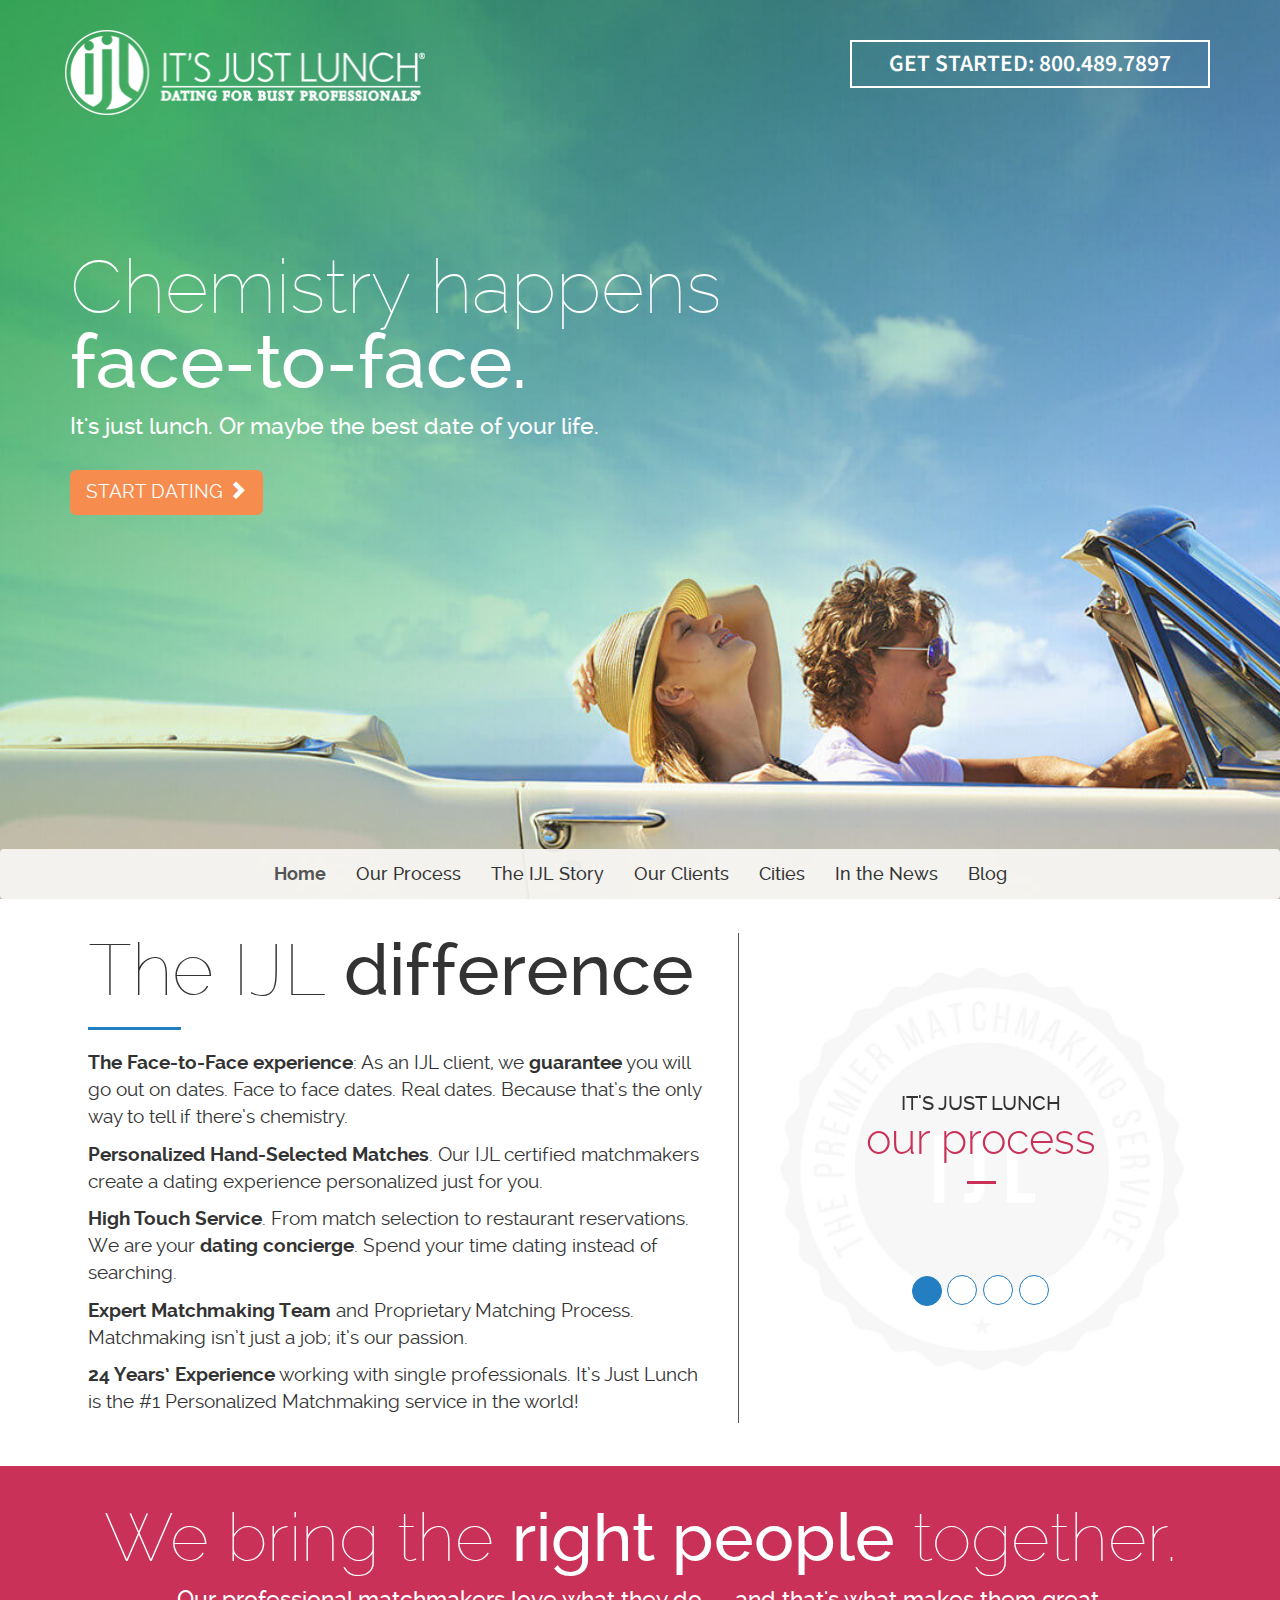
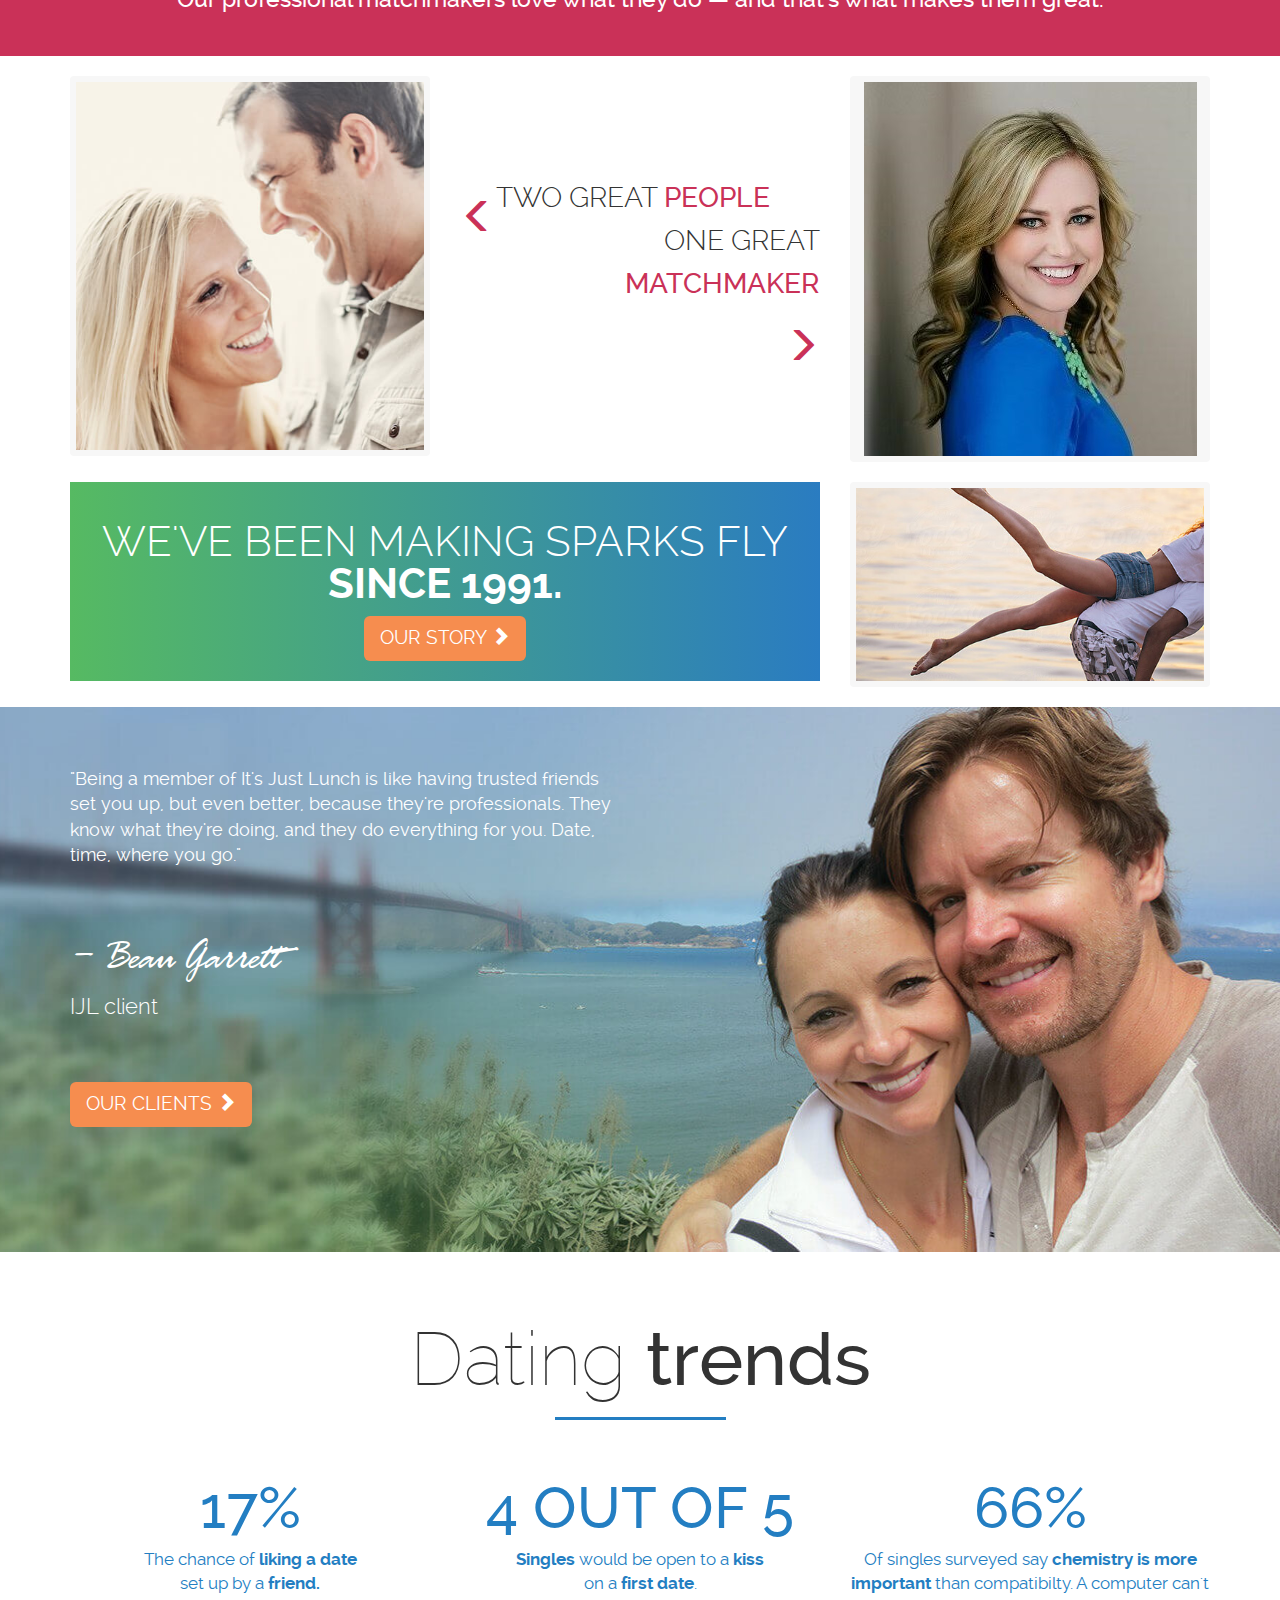
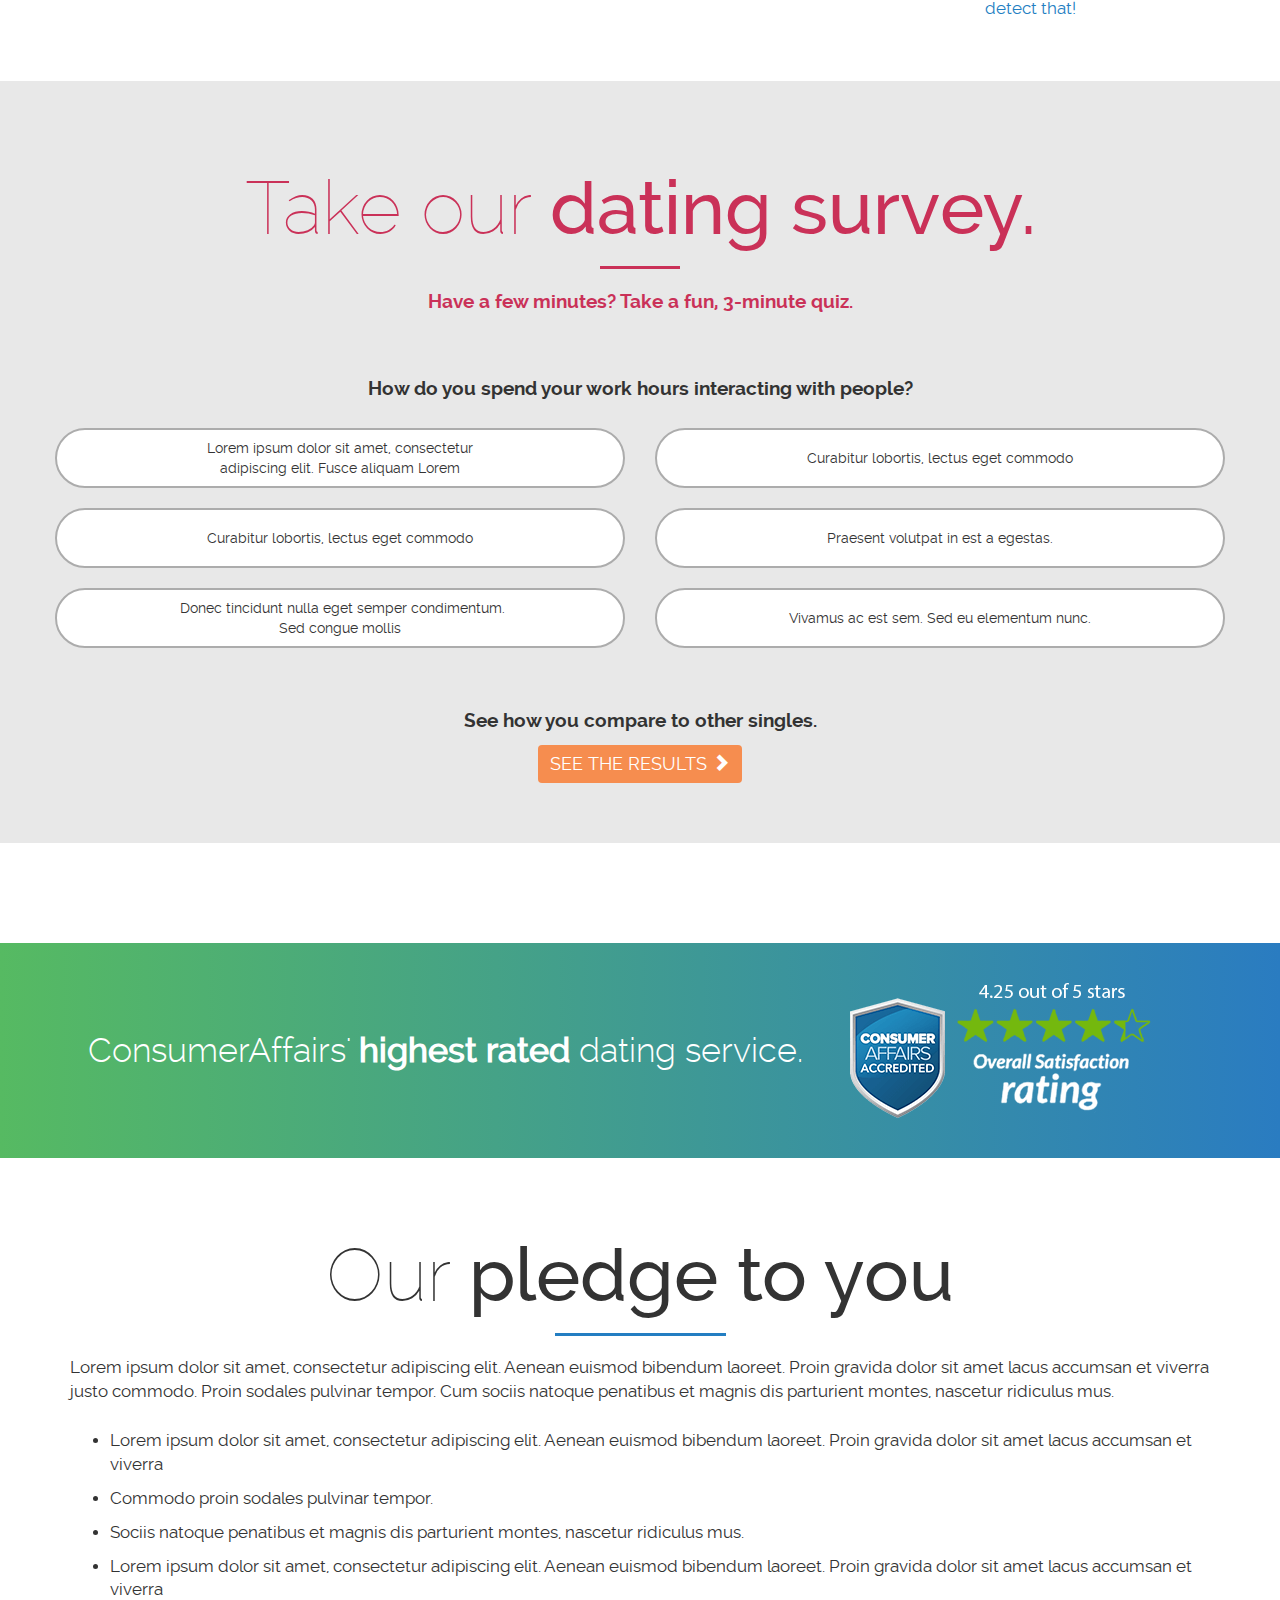
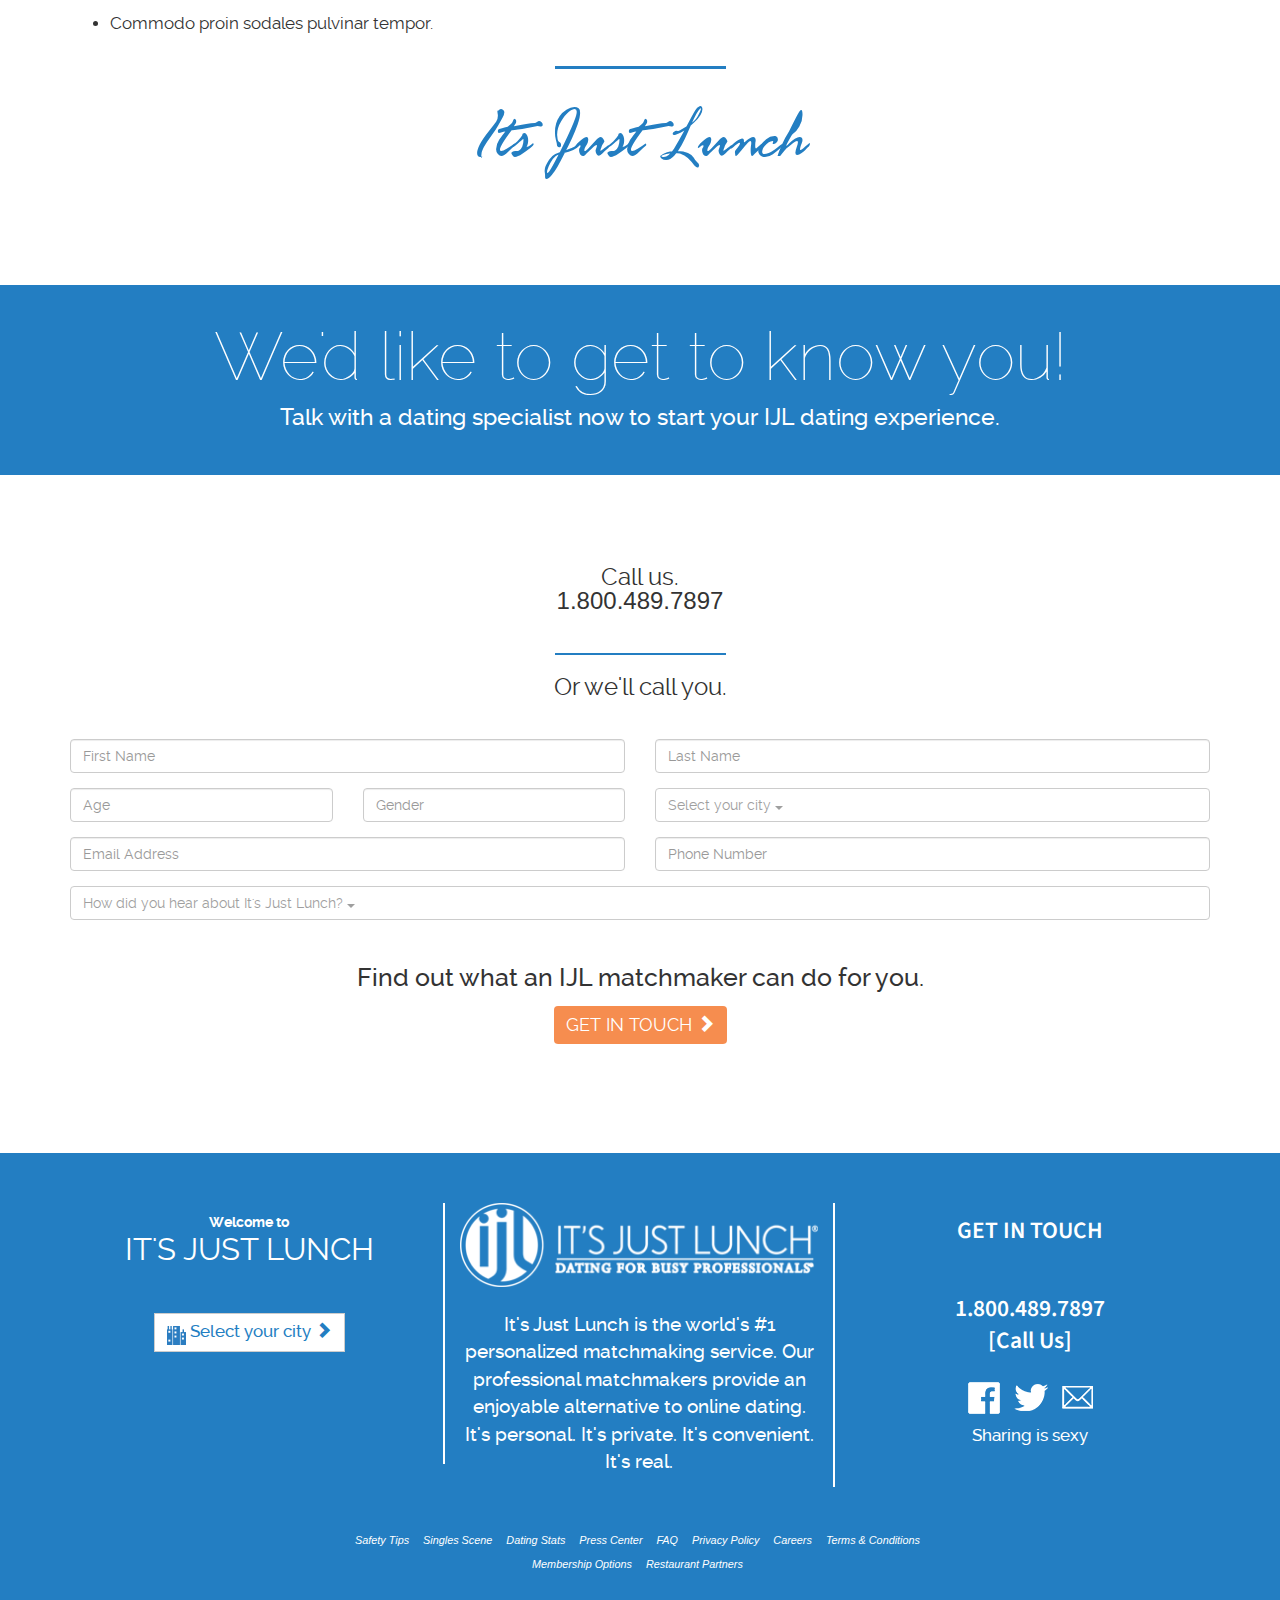
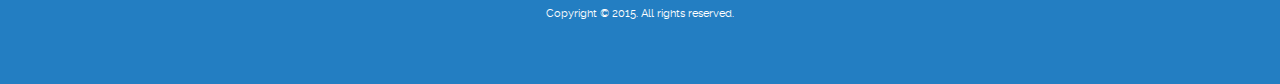
==== index.html @ fd32750a "Some Updates" ====
<!DOCTYPE html>
<html lang="en">
<head>
	<meta charset="utf-8">
	<meta http-equiv="X-UA-Compatible" content="IE=edge">
	<meta name="viewport" content="width=device-width, initial-scale=1">
	<!-- Turn off telephone number detection. -->
	<meta name = "format-detection" content = "telephone=no">
	<title>It's Just Lunch</title>

	<link rel="stylesheet" href="https://maxcdn.bootstrapcdn.com/bootstrap/3.3.5/css/bootstrap.min.css">
	<link href='https://fonts.googleapis.com/css?family=Source+Sans+Pro:600,400' rel='stylesheet' type='text/css'>
	<link href="css/main.css" rel="stylesheet">

	<!-- HTML5 shim and Respond.js for IE8 support of HTML5 elements and media queries -->
	<!-- WARNING: Respond.js doesn't work if you view the page via file:// -->
	<!--[if lt IE 9]>
	<script src="https://oss.maxcdn.com/html5shiv/3.7.2/html5shiv.min.js"></script>
	<script src="https://oss.maxcdn.com/respond/1.4.2/respond.min.js"></script>
	<![endif]-->

</head>
<body class="home">

<div class="container-fluid main-hero">
	<div class="container">

		<div class="row hidden-xs">
			<div class="col-sm-4 logo">
				<img src="images/IJL-logo.png" alt="It's Just Lunch">
			</div>
			<div class="col-sm-4 col-sm-push-4 get-started">
				<div class="get-started-box">
					<p>Get Started: 800.489.7897</p>
				</div>
			</div>
		</div>

		<h1>Chemistry happens <b>face-to-face.</b></h1>

		<p>It's just lunch. Or maybe the best date of your life.</p>
		<a class="btn btn-lg btn-primary" href="#" role="button">Start dating <span class="glyphicon glyphicon-chevron-right"></span></a>
	</div>
</div>


<!-- Main Navigation -->

<nav class="navbar navbar-default" id="nav">
	<div class="container">

		<div class="navbar-header">
			<div class="mobile-logo">
				<a href="/">
					<img src="images/IJL-logo-black.png" alt="It's Just Lunch">
				</a>
			</div>
			<button type="button" class="navbar-toggle collapsed" data-toggle="collapse" data-target="#navbar" aria-expanded="false" aria-controls="navbar">
				<span class="sr-only">Toggle navigation</span>
				<span class="icon-bar"></span>
				<span class="icon-bar"></span>
				<span class="icon-bar"></span>
			</button>
		</div>

		<div class="col-sm-12 ijl-menu">
			<div id="navbar" class="navbar-collapse collapse">
				<ul class="nav navbar-nav">
					<li class="active" class="visible-xs"><a href="/">Home</a></li>
					<li><a href="#our-process">Our Process</a></li>
					<li><a href="#the-ijl-story">The IJL Story</a></li>
					<li><a href="#our-clients">Our Clients</a></li>
					<li><a href="#cities">Cities</a></li>
					<li><a href="#in-the-news">In the News</a></li>
					<li><a href="#blog">Blog</a></li>
					<li class="highlight visible-xs"><a href="#contact-us">Contact Us</a></li>
				</ul>
			</div>
			<!--/.nav-collapse -->
		</div>


		<div class="get-started-badge hidden-xs">
			<a href="#">Get<br/>Started</a>
		</div>

	</div>
</nav>

<!-- mobile buttons -->
<div class="container-fluid mobile-nav-buttons visible-xs">
	<div class="container">
		<div class="row">
			<ul class="list-unstyled list-inline text-center">
				<li><a href="tel:1-800-489-7897"><img src="images/icon-phone.png" alt="Call">
				<span>Call Now</span></a></li>
				<li><a href="/cities"><img src="images/icon-find.png" alt="Find City">
				<span>Find My City</span></a></li>
				<li><a href="/contact"><img src="images/icon-start-dating.png" alt="Start Dating">
				<span>Start Dating</span></a></li>
			</ul>
		</div>
	</div>
</div>

<div class="container ijl-difference">
	<div class="row">
		<div class="col-md-7 col-sm-6 col-xs-12 ijl-difference-container">
			<h2 class="text-left">The IJL <b>difference</b></h2>
			<hr class="hrblue no-margin-left"/>
			 <p><b>The Face-to-Face experience</b>: As an IJL client, we <b>guarantee</b> you will go out on dates. Face to face dates. Real dates. Because that’s the only way to tell if there’s chemistry.</p><p><b>Personalized Hand-Selected Matches</b>. Our IJL certified matchmakers create a dating experience personalized just for you.</p><p><b>High Touch Service</b>. From match selection to restaurant reservations. We are your <b>dating concierge</b>. Spend your time dating instead of searching.</p><p><b>Expert Matchmaking Team</b> and Proprietary Matching Process. Matchmaking isn’t just a job; it’s our passion.</p><p><b>24 Years’ Experience</b> working with single professionals. It’s Just Lunch is the #1 Personalized Matchmaking service in the world!</p>

		</div>
		<div class="col-md-5 col-sm-6 col-xs-12 our-process-container">

			<div id="our-process-carousel" class="carousel slide" data-ride="carousel">
				<ol class="carousel-indicators">
					<li data-target="#our-process-carousel" data-slide-to="0" class="active"></li>
					<li data-target="#our-process-carousel" data-slide-to="1" class=""></li>
					<li data-target="#our-process-carousel" data-slide-to="2" class=""></li>
					<li data-target="#our-process-carousel" data-slide-to="3" class=""></li>
				</ol>
				<div class="carousel-inner" role="listbox">
					<div class="item active">
						<h4>It's just lunch</h4>

						<h3>our process</h3>
						<hr class="hrdarkpink"/>

					</div>
					<div class="item">
						<h4>Talk with a</h4>

						<h3>dating specialist</h3>
						<hr class="hrdarkpink"/>

						<a class="btn btn-lg btn-primary" href="#" role="button">How it works <span class="glyphicon glyphicon-chevron-right"></span></a>

					</div>
					<div class="item">
						<h4>Meet your</h4>

						<h3>matchmaker</h3>
						<hr class="hrdarkpink"/>

						<a class="btn btn-lg btn-primary" href="#" role="button">How it works <span class="glyphicon glyphicon-chevron-right"></span></a>

					</div>
					<div class="item">
						<h4>Go on a</h4>

						<h3>hand-selected date</h3>
						<hr class="hrdarkpink"/>

						<a class="btn btn-lg btn-primary" href="#" role="button">How it works <span class="glyphicon glyphicon-chevron-right"></span></a>

					</div>
				</div>
			</div>
		</div>
	</div>
</div>

<div class="container-fluid darkpink-banner banner">
	<div class="container">
		<div class="row">
			<h3>We bring the <b>right people</b> together.</h3>

			<p>Our professional matchmakers love what they do &mdash; and that's what makes them great.</p>
		</div>
	</div>
</div>


<div class="container matchmaker hidden-sm hidden-md hidden-lg">
	<div class="row">
		<div class="col-xs-6">
			<div class="thumbnail">
				<img src="images/michael-and-desiree.jpg" alt="Michael and Desiree">
			</div>
		</div>
		<div class="col-xs-6">
			<ul class="list-unstyled arrow-text">
				<li><span class="glyphicon glyphicon-menu-left darkpink arrow-left"></span><span class="people-txt">Two great <b>people</b></span></li>
			</ul>
		</div>
	</div>
	<div class="row">
		<div class="col-xs-6">
			<ul class="list-unstyled arrow-text">
				<li><span class="matchmaker-txt">One great <b>matchmaker</b></span><span class="glyphicon glyphicon-menu-right darkpink arrow-right"></span>
				</li>
			</ul>
		</div>
		<div class="col-xs-6">
			<div class="thumbnail">
				<img src="images/sara.jpg" alt="Sara">
			</div>
		</div>

	</div>
	<div class="row">
		<div class="col-xs-12">
			<div class="our-story-box bg-gradient">
				<h3>We've been making sparks fly <b>since 1991.</b></h3>
				<a class="btn btn-lg btn-primary" href="#" role="button">Our story <span class="glyphicon glyphicon-chevron-right"></span></a>
			</div>

		</div>
	</div>
</div>


<!-- duped code to acommodate unnatural stack orders -->
<div class="container matchmaker hidden-xs visible-sm visible-md visible-lg">
	<div class="row">
		<div class="col-sm-4">
			<div class="thumbnail">
				<img src="images/michael-and-desiree.jpg" alt="Michael and Desiree">
			</div>
		</div>
		<div class="col-sm-4">
			<ul class="list-unstyled arrow-text">
				<li><span class="glyphicon glyphicon-menu-left darkpink arrow-left"></span><span class="people-txt">Two great <b>people</b></span></li>
				<li><span class="matchmaker-txt">One great <b>matchmaker</b></span><span class="glyphicon glyphicon-menu-right darkpink arrow-right"></span>
				</li>
			</ul>
		</div>
		<div class="col-sm-4">
			<div class="thumbnail">
				<img src="images/sara.jpg" alt="Sara">
			</div>
		</div>
	</div>
	<div class="row">
		<div class="col-sm-8 col-xs-12">
			<div class="our-story-box bg-gradient">
				<h3>We've been making sparks fly <b>since 1991.</b></h3>
				<a class="btn btn-lg btn-primary" href="#" role="button">Our story <span class="glyphicon glyphicon-chevron-right"></span></a>
			</div>

		</div>
		<div class="col-sm-4">
			<div class="thumbnail">
				<img src="images/piggy-back.jpg" alt="Piggy back">
			</div>
		</div>
	</div>
</div>

<div class="container-fluid home-our-clients">

	<div class="container">
		<div class="row">
			<div class="col-sm-6">
				<blockquote>
					<p>"Being a member of It's Just Lunch is like having trusted friends set you up, but even better, because they're professionals. They know
						what they're doing, and they do everything for you. Date, time, where you go."</p>
					<cite class="author">&mdash; Beau Garrett</cite>
					<span class="title">IJL client</span>
				</blockquote>
				<a class="btn btn-lg btn-primary hidden-xs" href="#" role="button">Our clients <span class="glyphicon glyphicon-chevron-right"></span></a>
			</div>
		</div>
	</div>
</div>
<div class="container dating-trends">
    <h2>Dating <b>trends</b></h2>
    <hr class="hrblue marginbottom40">
    
    <div class="row">
      <div class="col-sm-4 col-xs-12">
        <h3>17%</h3>
        <p>The chance of <b>liking a date</b><br> set up by a <b>friend.</b></p>
      </div>

      <div class="col-sm-4 col-xs-12">
        <h3>4 OUT OF 5</h3>
        <p><b>Singles</b> would be open to a <b>kiss</b><br> on a <b>first date</b>.</p>
      </div>

      <div class="col-sm-4 col-xs-12">
        <h3>66%</h3>
        <p>Of singles surveyed say <b>chemistry is more important</b> than compatibilty. A computer can't detect that!</p>
      </div>
    </div>
</div>


<div class="container-fluid bg-darkgray dating-survey">
	<div class="container">
		<h2 class="darkpink">Take our <b>dating survey.</b></h2>
		<hr class="hrdarkpink"/>
		<p class="marginbottom60 darkpink">Have a few minutes? Take a fun, 3-minute quiz.</p>

		<p class="marginbottom25">How do you spend your work hours interacting with people?</p>

		<form>
			<div class="row">
				<div class="btn-group center-block button-check marginbottom40" data-toggle="buttons-radio">
					<div class="row">
						<div class="col-sm-6 col-xs-12">
							<button type="button" class="btn btn-default btn-block"><span class="icon-check"></span>Lorem ipsum dolor sit amet, consectetur<br/>
								adipiscing elit. Fusce aliquam Lorem
							</button>
						</div>
						<div class="col-sm-6 col-xs-12">
							<button type="button" class="btn btn-default btn-block"><span class="icon-check"></span>Curabitur lobortis, lectus eget commodo
							</button>
						</div>
					</div>

					<div class="row">
						<div class="col-sm-6 col-xs-12">
							<button type="button" class="btn btn-default btn-block"><span class="icon-check"></span>Curabitur lobortis, lectus eget commodo
							</button>
						</div>
						<div class="col-sm-6 col-xs-12">
							<button type="button" class="btn btn-default btn-block"><span class="icon-check"></span>Praesent volutpat in est a egestas.</button>
						</div>
					</div>
					<div class="row">
						<div class="col-sm-6 col-xs-12">
							<button type="button" class="btn btn-default btn-block"><span class="icon-check"></span> Donec tincidunt nulla eget semper
								condimentum.<br/> Sed congue mollis
							</button>
						</div>
						<div class="col-sm-6 col-xs-12">
							<button type="button" class="btn btn-default btn-block"><span class="icon-check"></span>Vivamus ac est sem. Sed eu elementum nunc.
							</button>
						</div>
					</div>
				</div>
			</div>
			<div class="row">
				<p><b>See how you compare to other singles.</b></p>
				<button type="submit" class="btn btn-primary marginbottom60">See the results <span class="glyphicon glyphicon-chevron-right"></span></button>
			</div>
		</form>
	</div>
</div>
</div>


<div class="container in-the-news-blocks visible-sm">
	<h2>Stop. You're<br class="visible-xs"> <b>making us blush.</b></h2>
	<hr class="hrblue"/>
	<p class="text-center marginbottom50">We like good stories about It's Just Lunch. The more people who know about us, the more fun dates we get to arrange.</p>

	<div class="row marginbottom50">
		<div class="col-sm-6">
			<!-- left block-->
			<div class="row vertical-center">
				<div class="col-xs-6 news-read">
					<p class="p-smaller">Lorem ipsum dolor sit amet, consectetur adipiscing elit. Pellentesque non venenatis elit. Donec convallis</p>
				</div>
				<div class="col-xs-6">
					<img src="images/news-wsj.jpg" alt-="Wall Street Journal"/>
				</div>
			</div>
			<div class="row vertical-center">
				<div class="col-xs-6">
					<img src="images/news-chicago-tribune.jpg" alt-="Chicago Tribune"/>
				</div>
				<div class="col-xs-6 news-read">
					<p class="p-smaller">Lorem ipsum dolor sit amet, consectetur adipiscing elit. Pellentesque non venenatis elit. Donec convallis</p>
				</div>

			</div>
		</div>

		<div class="col-sm-6">
			<!-- right block -->
			<div class="row vertical-center">
				<div class="col-xs-6 news-read">
					<p class="p-smaller">Lorem ipsum dolor sit amet, consectetur adipiscing elit. Pellentesque non venenatis elit. Donec convallis</p>
				</div>
				<div class="col-xs-6 vertical-center">
					<img src="images/news-oprah.jpg" alt-="Oprah"/>
				</div>
			</div>
			<div class="row vertical-center">
				<div class="col-xs-6">
					<img src="images/news-inc.jpg" alt-="Inc."/>
				</div>
				<div class="col-xs-6 news-read">
					<p class="p-smaller">Lorem ipsum dolor sit amet, consectetur adipiscing elit. Pellentesque non venenatis elit. Donec convallis</p>
				</div>
			</div>
		</div>

	</div>

	<div class="row text-right">
		<div class="col-xs-12">
			<a class="btn btn-lg btn-primary" href="#" role="button">In the news <span class="glyphicon glyphicon-chevron-right"></span></a>
		</div>
	</div>
</div>

<div class="container-fluid consumer-affairs bg-gradient">
	<div class="container">
		<div class="row vertical-center">
			<div class="col-sm-8 col-xs-6">
				<h3>ConsumerAffairs'<br class="visible-xs"> <b>highest rated</b> dating service.</h3>
			</div>
			<div class="col-sm-4 col-xs-6">
				<img src="images/consumer-affairs-badge.png" alt="Consumer Affairs">
			</div>
		</div>
	</div>
</div>


<div class="container our-pledge">
	<div class="row">
		<div class="col-sm-12">
			<h2>Our <b>pledge to you</b></h2>
			<hr class="hrblue"/>
			<p class="marginbottom25">Lorem ipsum dolor sit amet, consectetur adipiscing elit. Aenean euismod bibendum laoreet. Proin gravida dolor sit amet lacus accumsan et viverra
				justo commodo. Proin sodales pulvinar tempor. Cum sociis natoque penatibus et magnis dis parturient montes, nascetur ridiculus mus.</p>
			<ul>
				<li>Lorem ipsum dolor sit amet, consectetur adipiscing elit. Aenean euismod bibendum laoreet. Proin gravida dolor sit amet lacus accumsan et
					viverra
				</li>
				<li>Commodo proin sodales pulvinar tempor.</li>
				<li>Sociis natoque penatibus et magnis dis parturient montes, nascetur
					ridiculus mus.
				</li>
				<li>Lorem ipsum dolor sit amet, consectetur adipiscing elit. Aenean euismod bibendum laoreet. Proin gravida dolor sit amet lacus accumsan et
					viverra
				</li>
				<li>Commodo proin sodales pulvinar tempor.</li>
			</ul>
			<hr class="hrblue"/>

			<p class="signoff">Its Just Lunch</p>
		</div>
	</div>

</div>

<div class="container-fluid blue-banner banner">
	<div class="container">
		<div class="row">
			<h3>We'd like to get to know you!</h3>

			<p>Talk with a dating specialist now to start<br class="visible-xs"> your IJL dating experience.</p>
		</div>
	</div>
</div>

<div class="container contact-us">
	<h3 class="marginbottom40">Call us.<br/>
		<span>1.800.489.7897</span></h3>

	<hr class="hrblue"/>

	<h3 class="marginbottom40">Or we'll call you.</h3>

	<form class="contact-form">
		<div class="row">
			<div class="col-sm-6 col-xs-12">
				<div class="form-group">
					<input type="text" class="form-control" id="firstName" placeholder="First Name">
				</div>
			</div>
			<div class="col-sm-6 col-xs-12">
				<div class="form-group">
					<input type="text" class="form-control" id="lastName" placeholder="Last Name">
				</div>
			</div>
		</div>
		<div class="row">
			<div class="col-sm-3 col-xs-12">
				<div class="form-group">
					<input type="text" class="form-control" id="age" placeholder="Age">
				</div>
			</div>
			<div class="col-sm-3 col-xs-12">
				<div class="form-group">
					<input type="text" class="form-control" id="gender" placeholder="Gender">
				</div>
			</div>
			<div class="col-sm-6 col-xs-12">
				<div class="dropdown">
					<button class="btn btn-default dropdown-toggle" type="button" id="selectYourCity" data-toggle="dropdown" aria-haspopup="true"
					        aria-expanded="true">
						Select your city
						<span class="caret"></span>
					</button>
					<ul class="dropdown-menu" aria-labelledby="selectYourCity">
						<li><a href="#">Morristown</a></li>
						<li><a href="#">Morristown</a></li>
						<li><a href="#">Morristown</a></li>
						<li><a href="#">Morristown</a></li>
					</ul>
				</div>

			</div>
		</div>
		<div class="row">
			<div class="col-sm-6 col-xs-12">
				<div class="form-group">
					<input type="text" class="form-control" id="emailAddress" placeholder="Email Address">
				</div>
			</div>
			<div class="col-sm-6 col-xs-12">
				<div class="form-group">
					<input type="text" class="form-control" id="phoneNumber" placeholder="Phone Number">
				</div>
			</div>
		</div>
		<div class="row marginbottom40">
			<div class="col-sm-12">
				<div class="dropdown">
					<button class="btn btn-default dropdown-toggle" type="button" id="howDidYouHear" data-toggle="dropdown" aria-haspopup="true"
					        aria-expanded="true">
						How did you hear about It's Just Lunch?
						<span class="caret"></span>
					</button>
					<ul class="dropdown-menu" aria-labelledby="howDidYouHear">
						<li><a href="#">From a friend</a></li>
						<li><a href="#">From a friend</a></li>
						<li><a href="#">From a friend</a></li>
						<li><a href="#">From a friend</a></li>
					</ul>
				</div>
			</div>

		</div>
		<p>Find out what an IJL matchmaker can do for you.</p>
		<button type="submit" class="btn btn-primary">Get in touch <span class="glyphicon glyphicon-chevron-right"></span></button>
	</form>
</div>

<div class="container-fluid bg-blue">
	<div class="container footer">
		<div class="row">
			<div class="col-sm-4 col-xs-12 footer-col">
				<h5><b>Welcome to</b>
					It's Just Lunch</h5>

				<div class="btn-group">
					<button type="button" class="btn btn-default dropdown-toggle select-your-city" data-toggle="dropdown" aria-haspopup="true"
					        aria-expanded="false">
						<span class="city"><img src="images/icon-city.png" alt="City"></span> Select your city <span
							class="glyphicon glyphicon-chevron-right"></span>
					</button>
					<ul class="dropdown-menu">
						<li><a href="#">Morristown</a></li>
						<li><a href="#">Morristown</a></li>
						<li><a href="#">Morristown</a></li>
						<li><a href="#">Morristown</a></li>
					</ul>
				</div>

			</div>
			<div class="col-sm-4 col-xs-12 footer-col">
				<div class="footer-logo">
					<img src="images/IJL-logo.png" alt="It's Just Lunch">
				</div>
				<p>It's Just Lunch is the world's #1 personalized matchmaking service. Our professional matchmakers provide an enjoyable alternative to online
					dating. It's personal. It's private. It's convenient. It's real.</p>
			</div>
			<div class="col-sm-4 col-xs-12 footer-col">
				<h5>Get in touch</h5>

				<h6>1.800.489.7897<br/>
					[Call Us]</h6>

				<ul class="list-unstyled list-inline center-block">
					<li><a href="#" target="_blank"><img src="images/icon-facebook.png" alt"Facebook"></a></li>
					<li><a href="#" target="_blank"><img src="images/icon-twitter.png" alt"Twitter"></a></li>
					<li><a href="#" target="_blank"><img src="images/icon-email.png" alt"Email"></a></li>
				</ul>

				<p>Sharing is sexy</p>

			</div>
		</div>
		<div class="row">
			<div class="footer-links">
				<ul class="list-inline">
					<li><a href="#">Safety Tips</a></li>
					<li><a href="#">Singles Scene</a></li>
					<li><a href="#">Dating Stats</a></li>
					<li><a href="#">Press Center</a></li>
					<li><a href="#">FAQ</a></li>
					<li><a href="#">Privacy Policy</a></li>
					<li><a href="#">Careers</a></li>
					<li><a href="#">Terms &amp; Conditions</a></li>
					<li><a href="#">Membership Options</a></li>
					<li><a href="#">Restaurant Partners</a></li>
				</ul>
			</div>
		</div>
		<p>
			<small>Copyright &copy; 2015. All rights reserved.</small>
		</p>
	</div>
</div>
</div>

<!-- jQuery (necessary for Bootstrap's JavaScript plugins) -->
<script src="https://ajax.googleapis.com/ajax/libs/jquery/1.11.3/jquery.min.js"></script>

<!-- Latest compiled and minified JavaScript -->
<script src="https://maxcdn.bootstrapcdn.com/bootstrap/3.3.5/js/bootstrap.min.js"></script>


<!-- For Responsive Text -->
<script src="js/flowtype.js"></script>

<script src="js/scripts.js"></script>


</body>
</html>
---- css/main.css ----
@import 'fonts.css';
@import 'forms.css';
@import 'mixins.css';
@import 'nav.css';
@import 'global.css';
@import 'home.css';
@import 'in-the-news.css';
@import 'cities.css';
@import 'our-clients.css';
@import 'our-process.css';
@import 'the-ijl-story.css';
@import 'blog.css';
@import 'font-sizes.css';
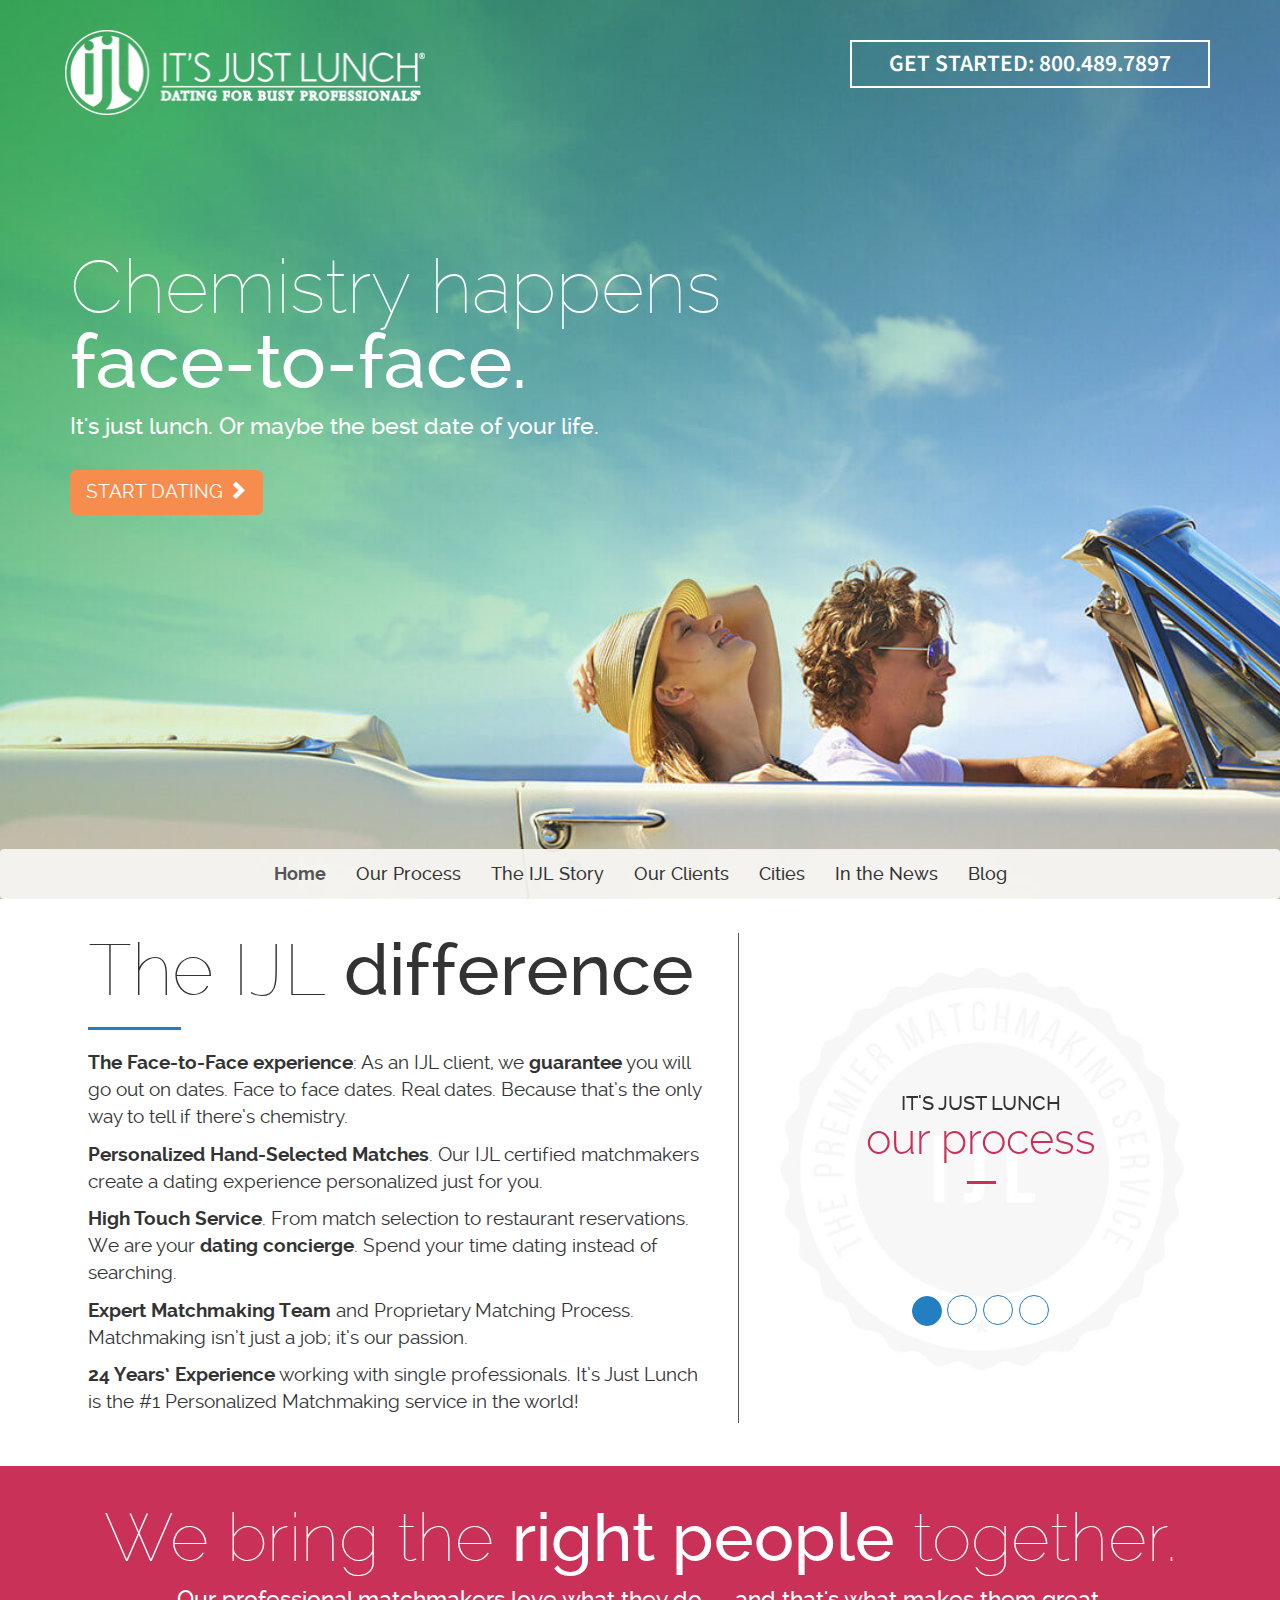
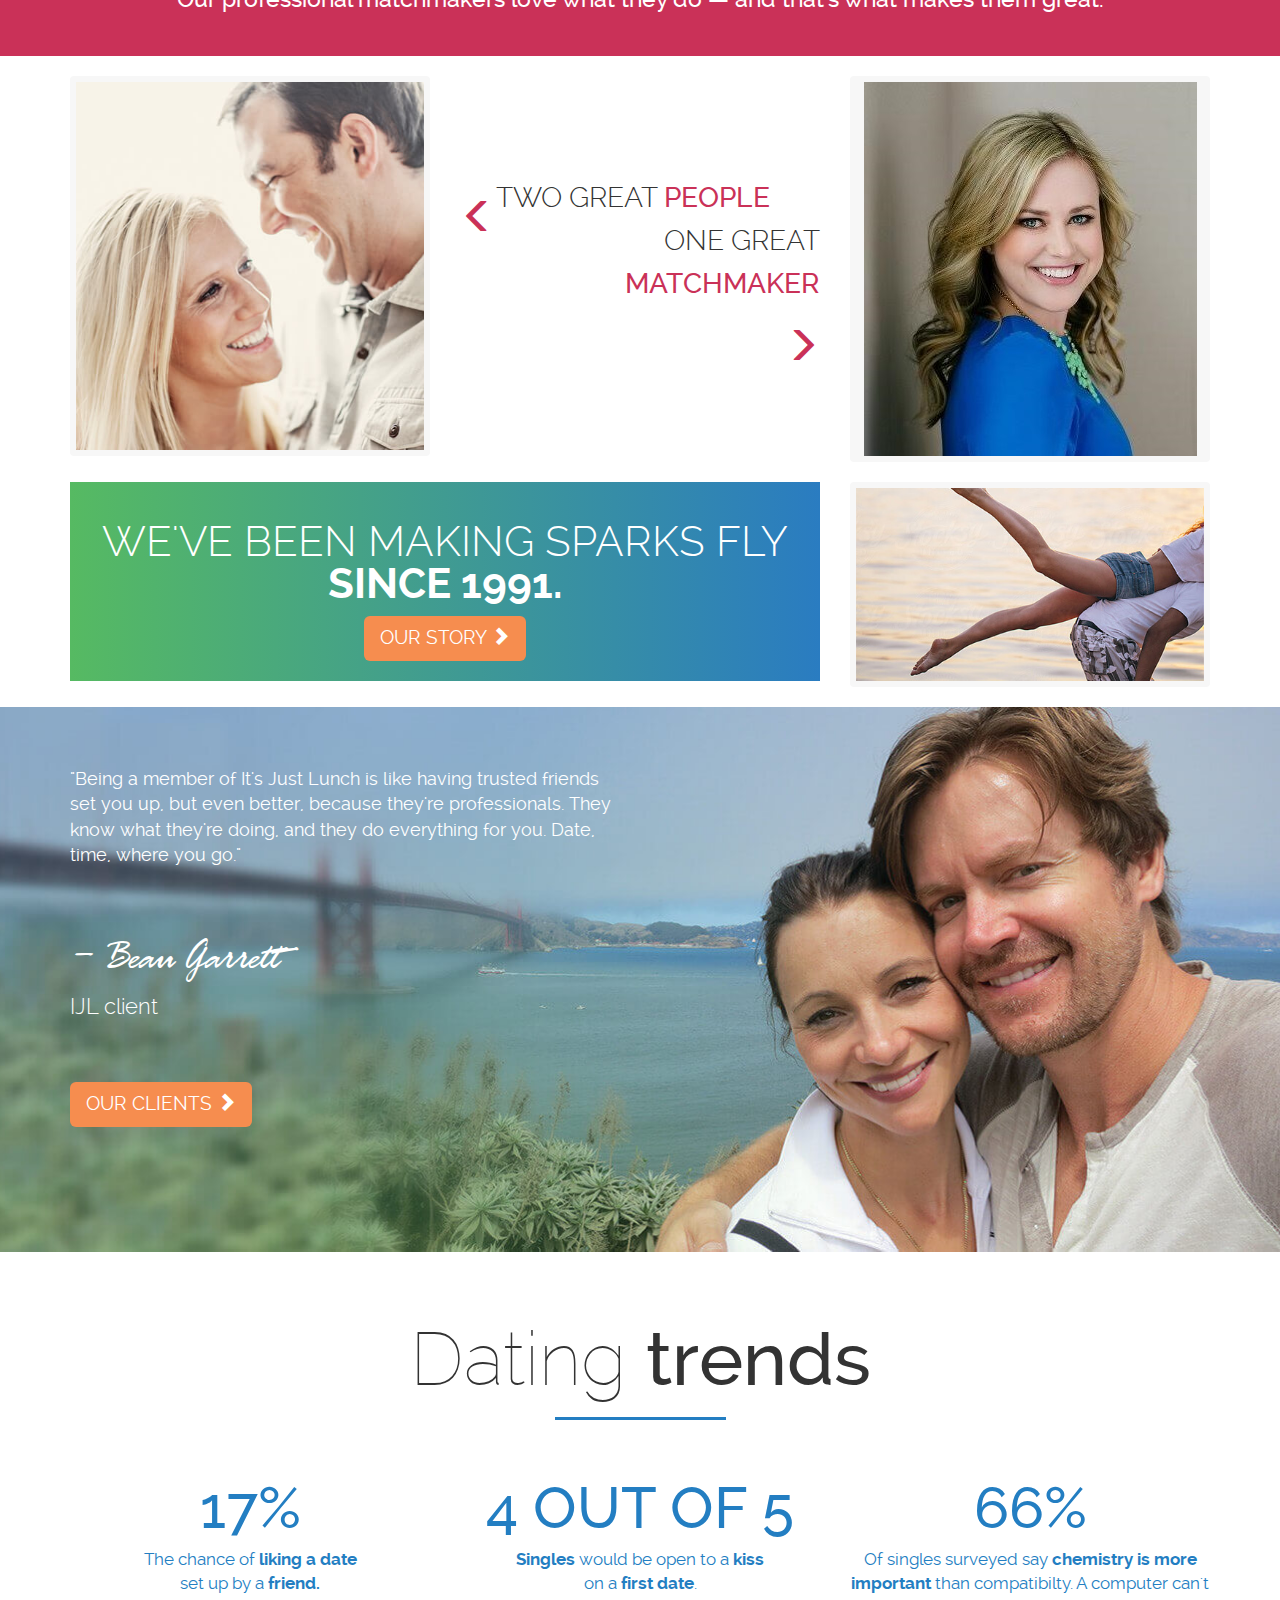
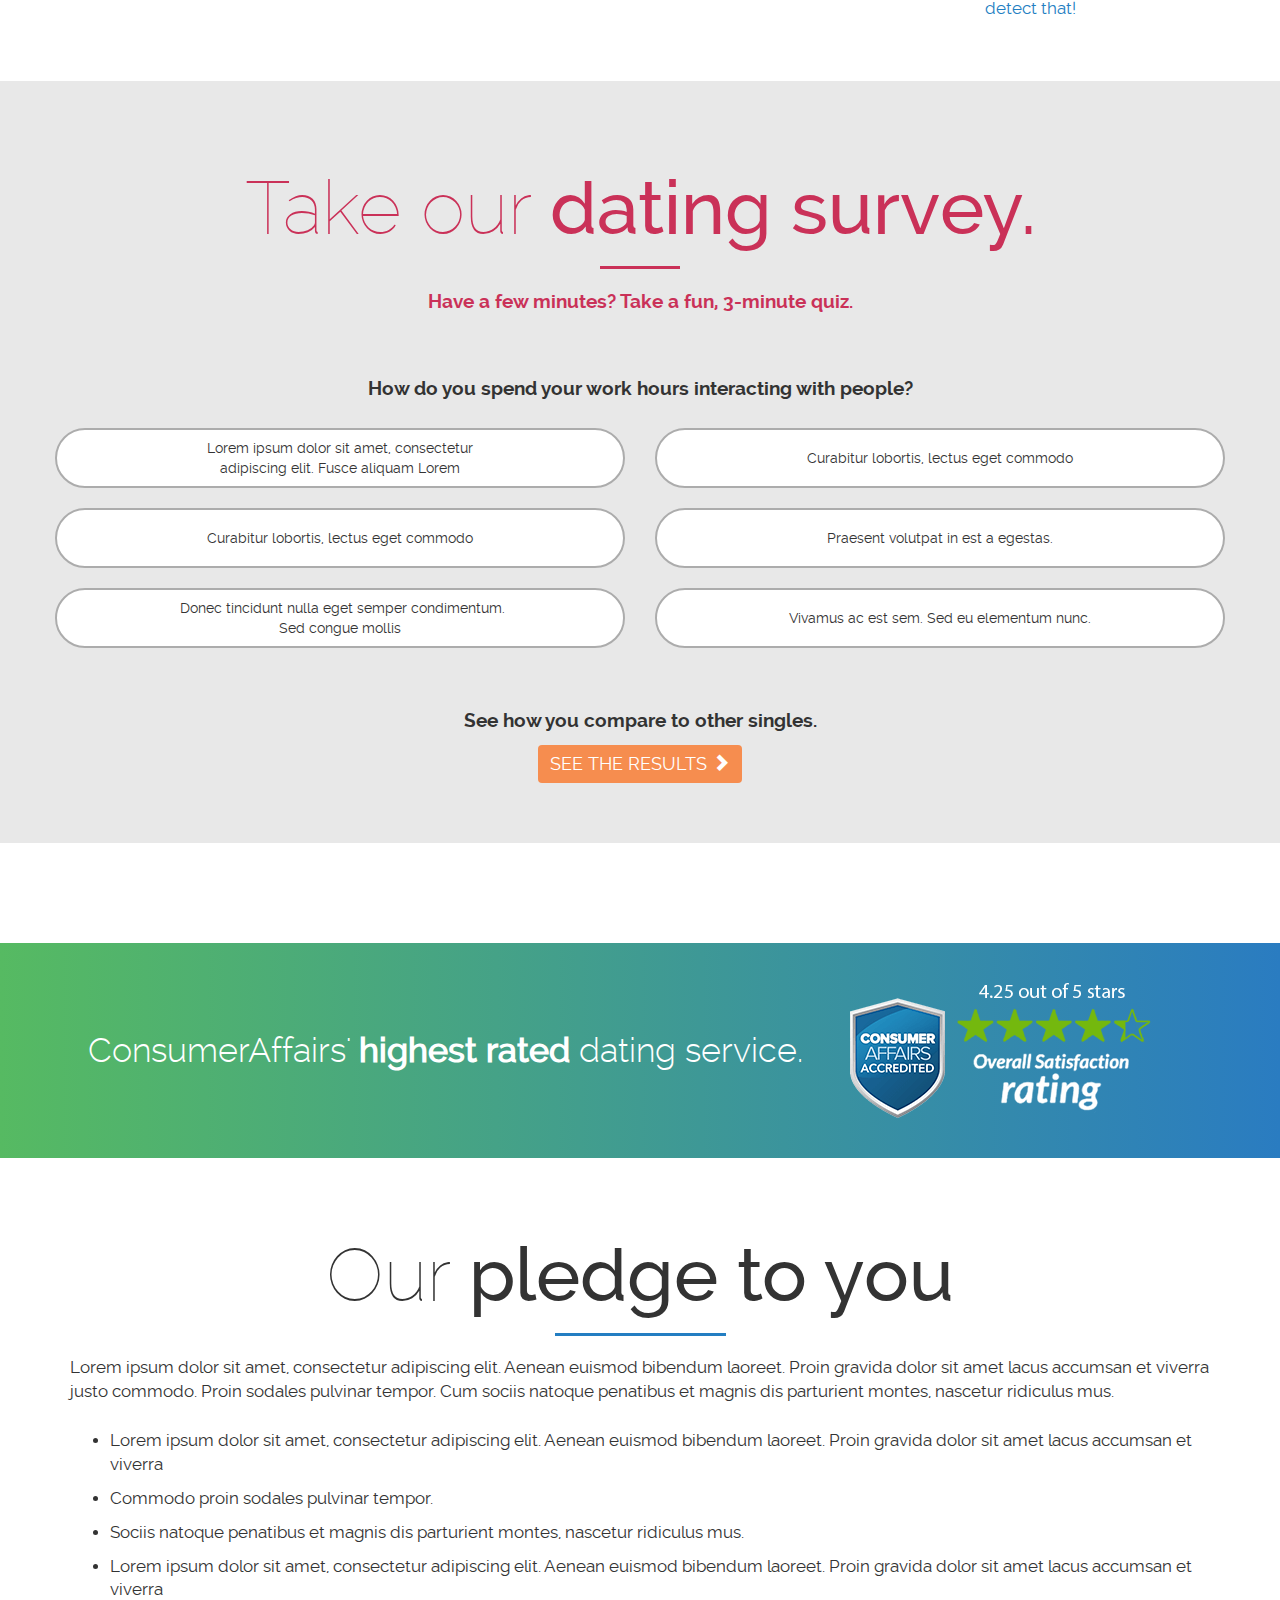
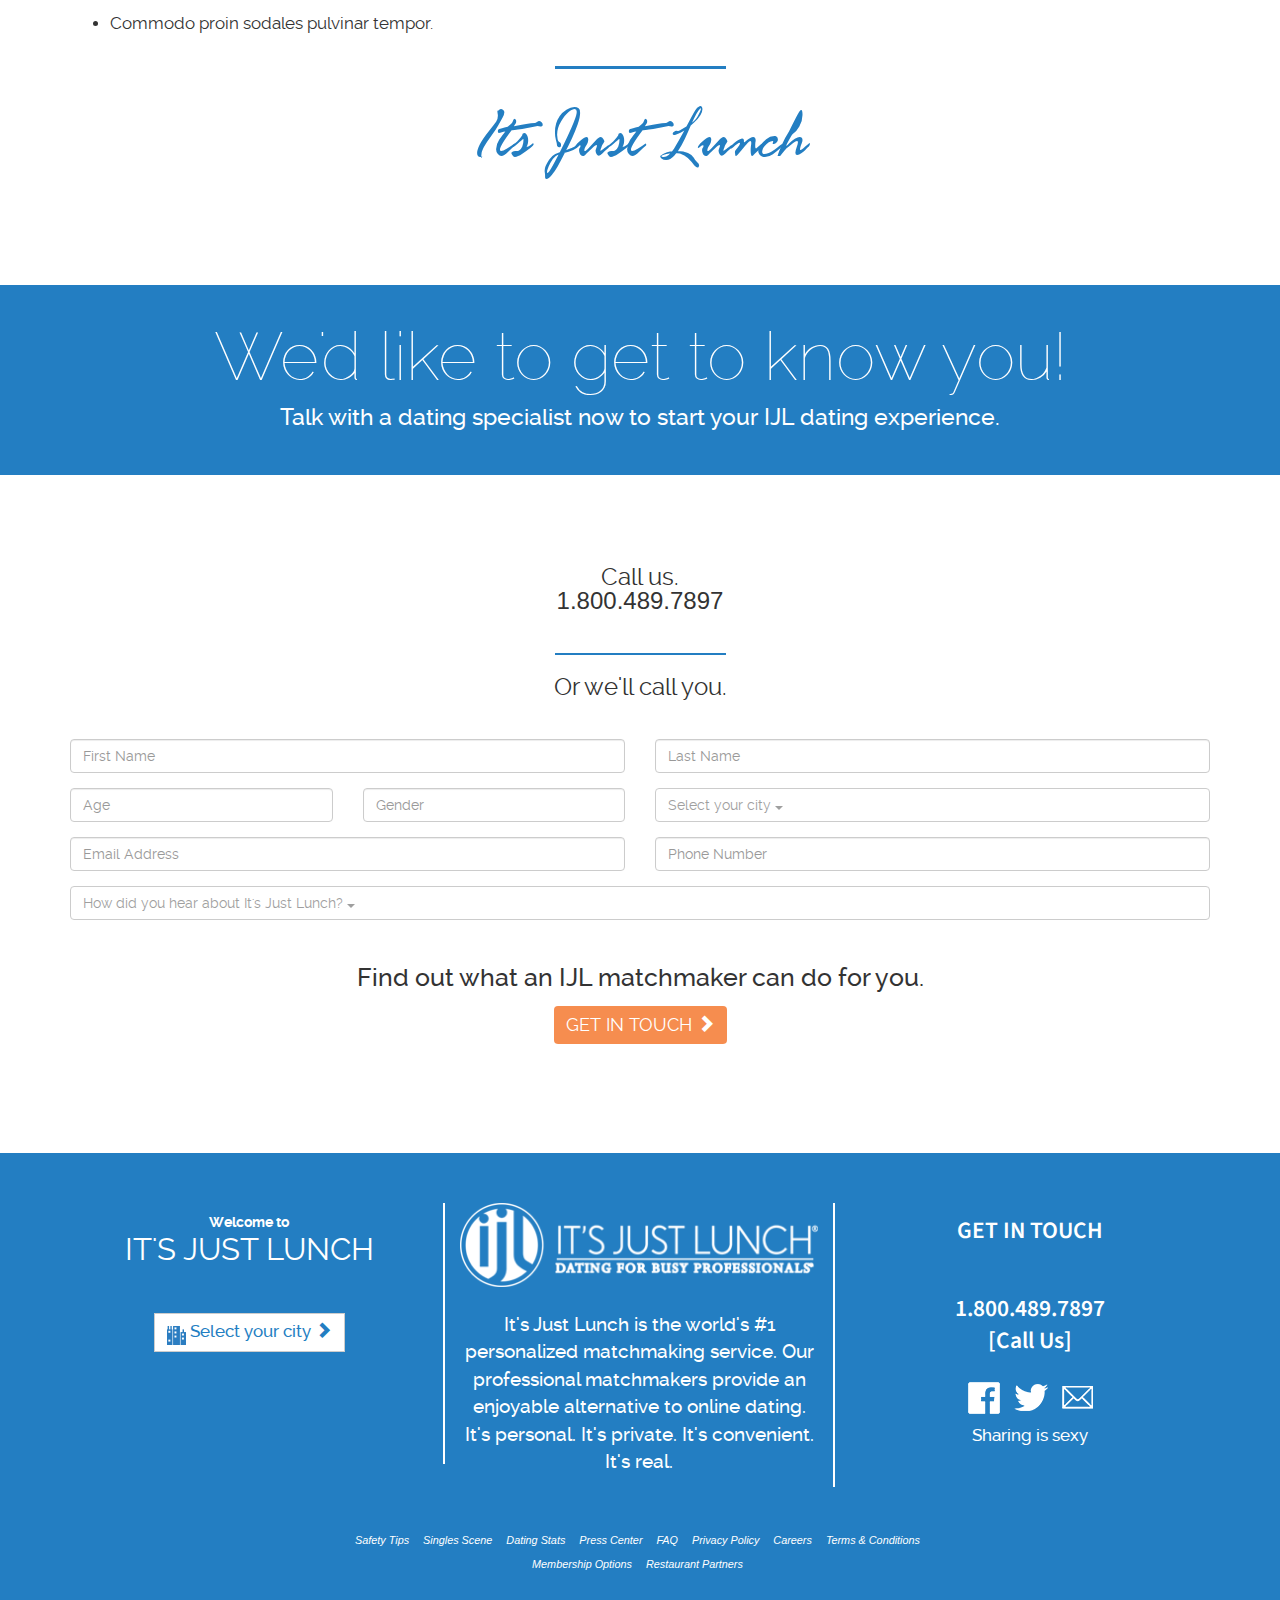
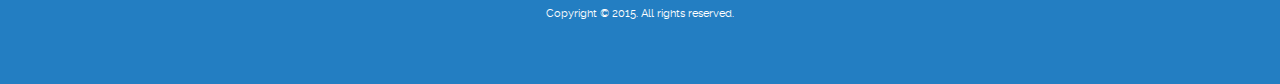
==== commit 7d161c41: "BG img and TXT update" ====
--- a/index.html
+++ b/index.html
@@ -248,11 +248,11 @@
 	</div>
 </div>
 
-<div class="container-fluid home-our-clients">
-
-	<div class="container">
-		<div class="row">
-			<div class="col-sm-6">
+<div class="container-fluid home-our-clients img-box">
+
+	<div class="container">
+		<div class="row">
+			<div class="col-sm-6 txt-box">
 				<blockquote>
 					<p>"Being a member of It's Just Lunch is like having trusted friends set you up, but even better, because they're professionals. They know
 						what they're doing, and they do everything for you. Date, time, where you go."</p>
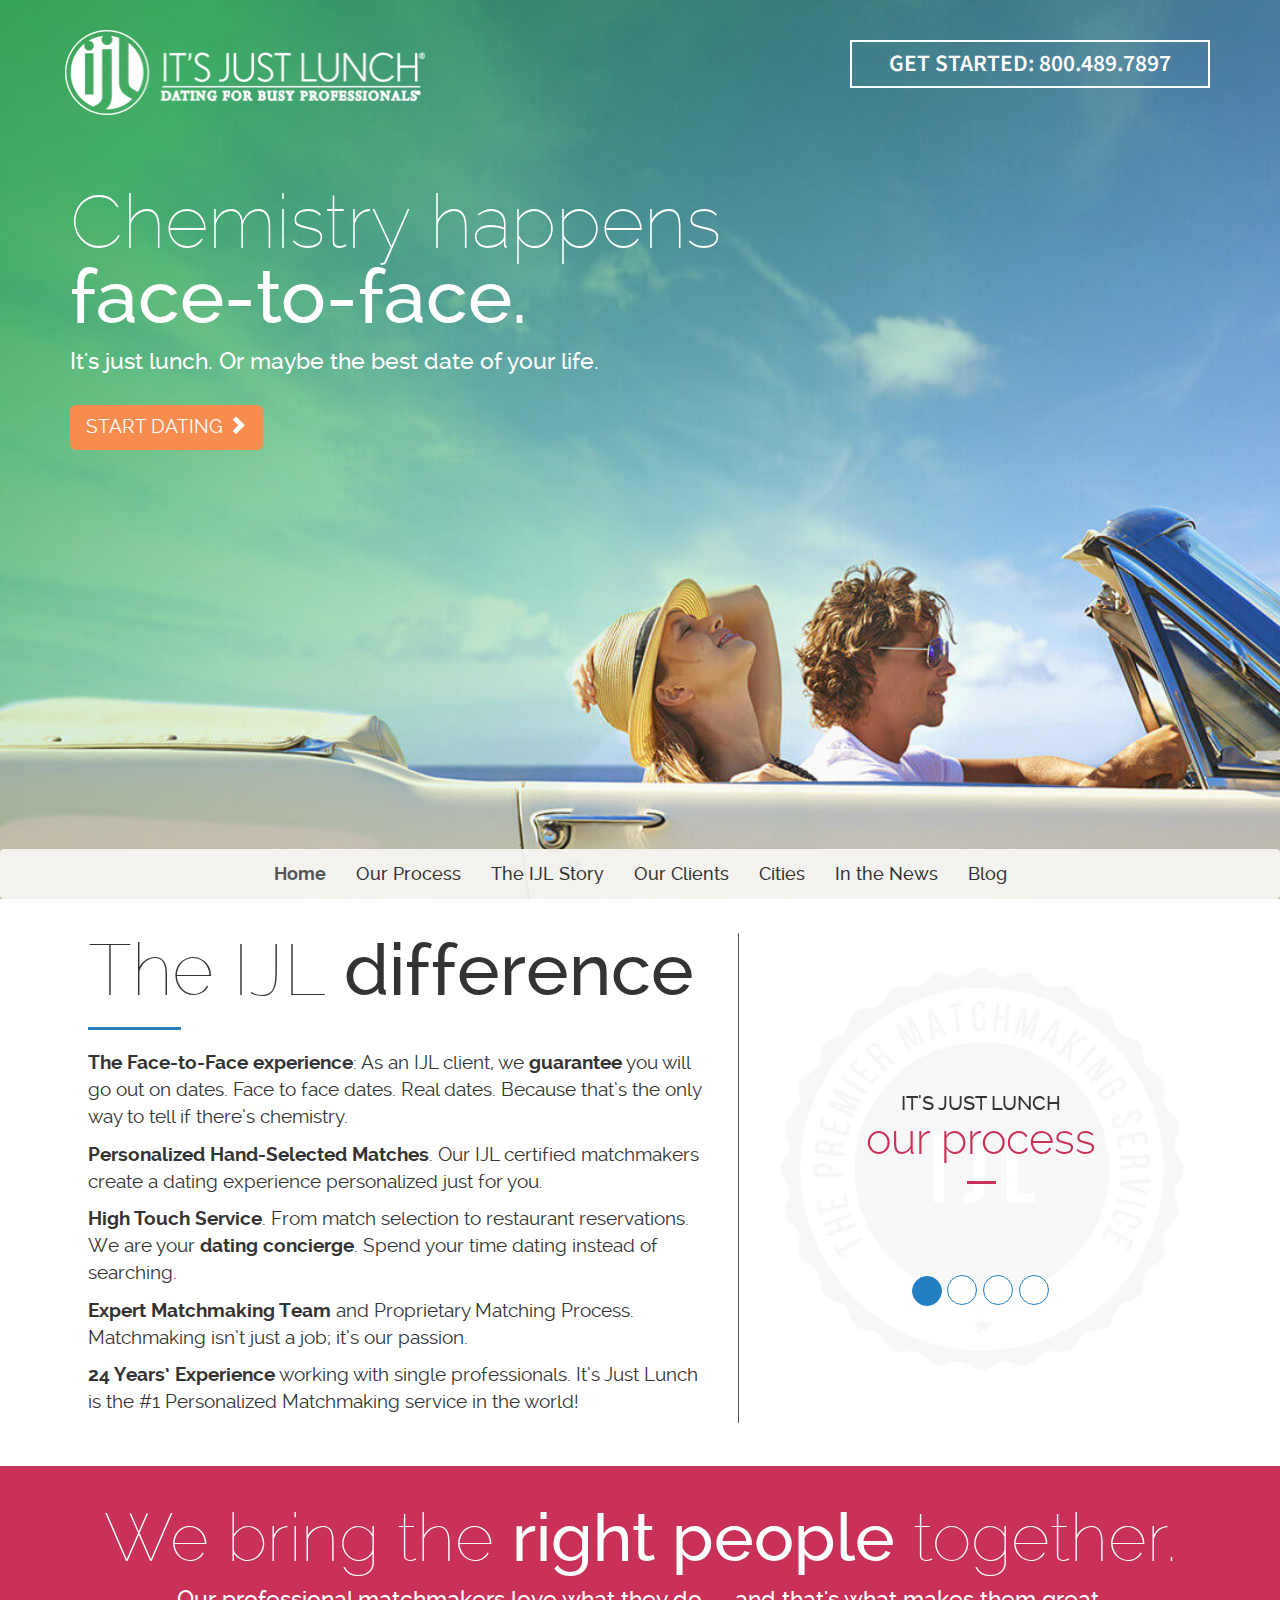
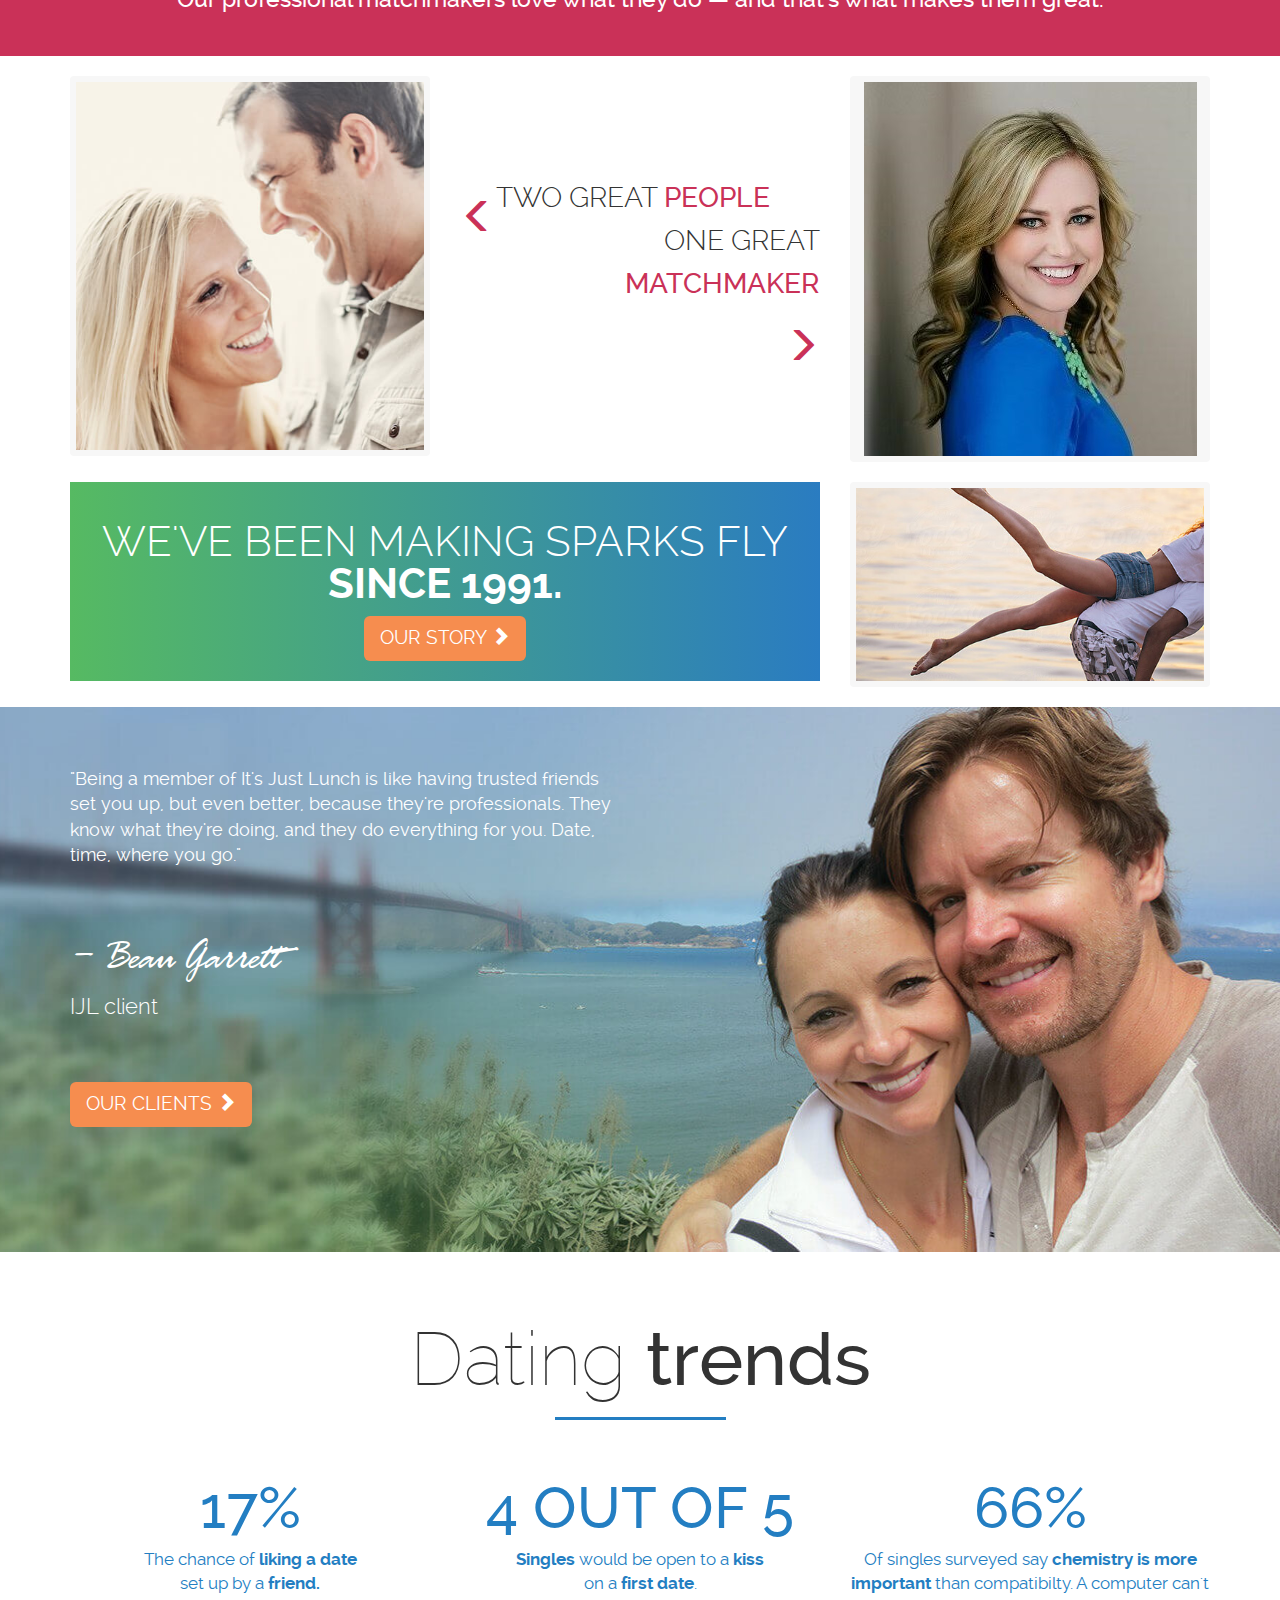
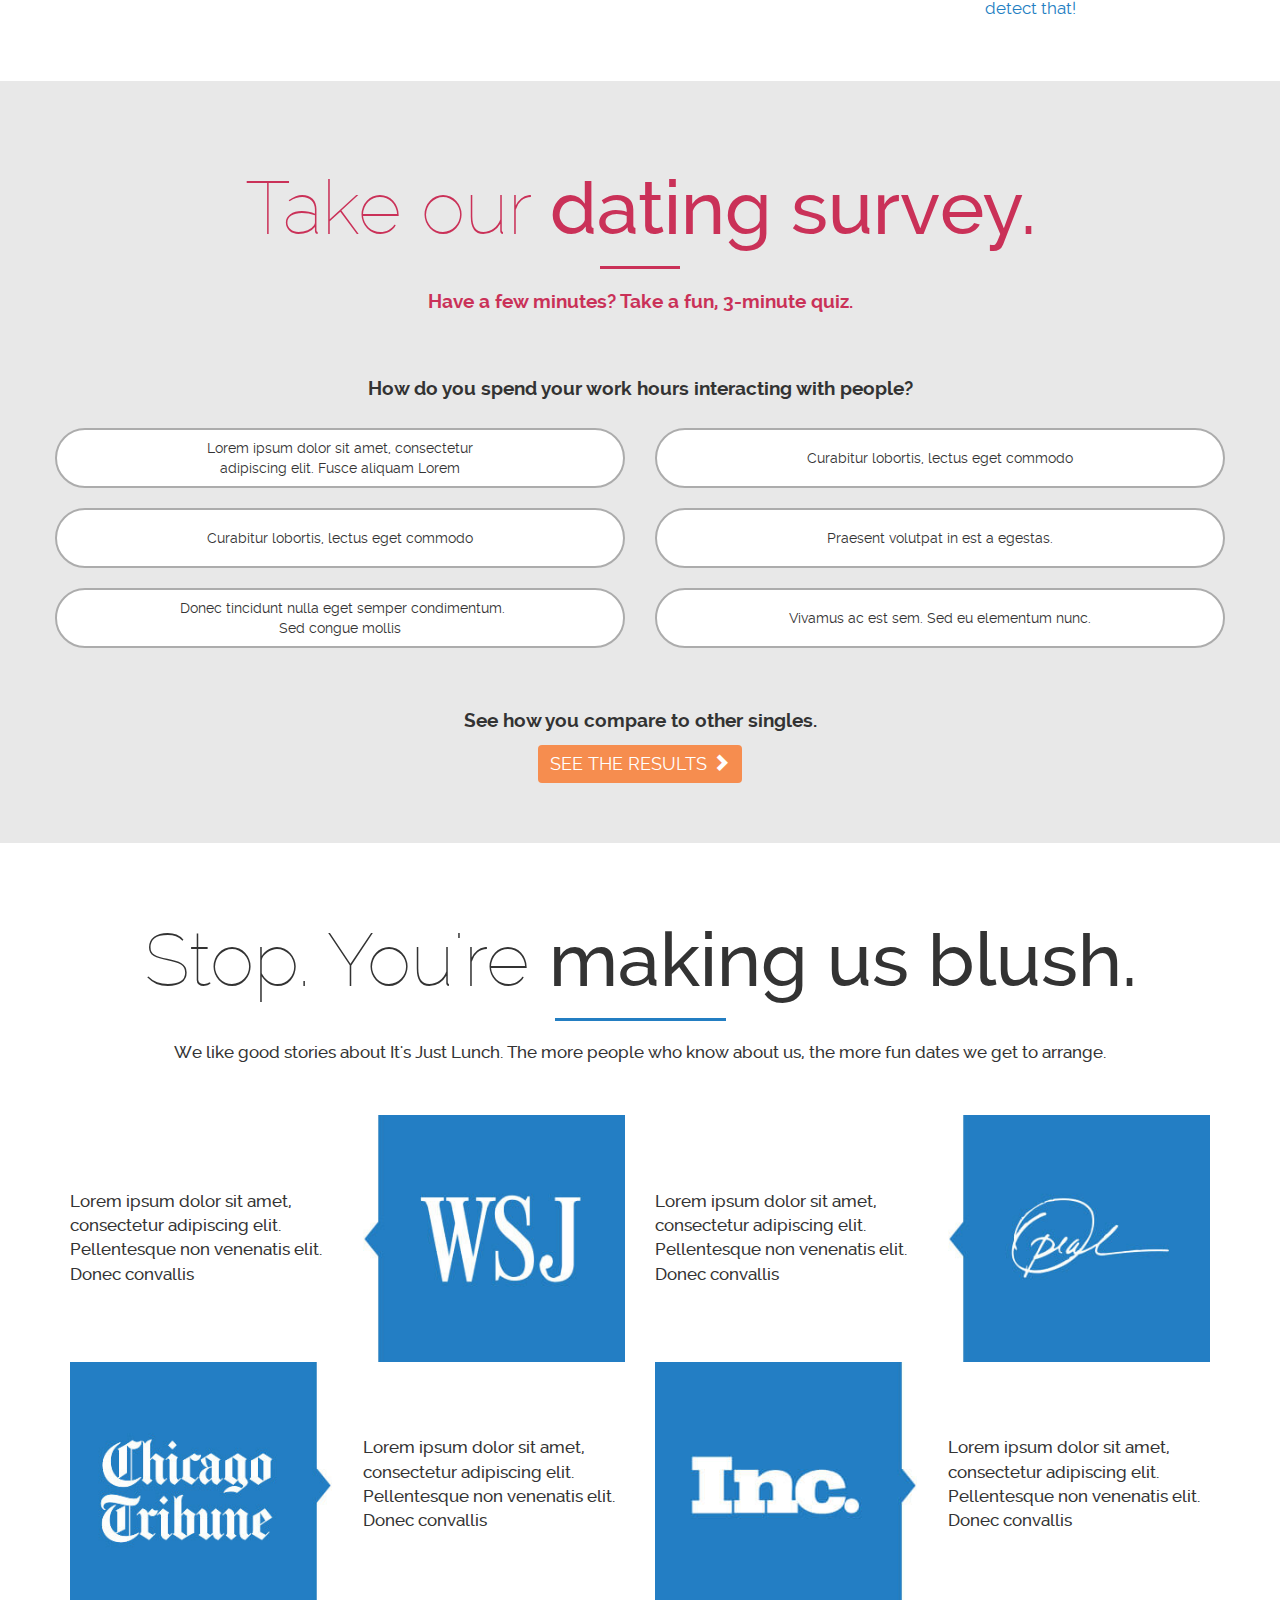
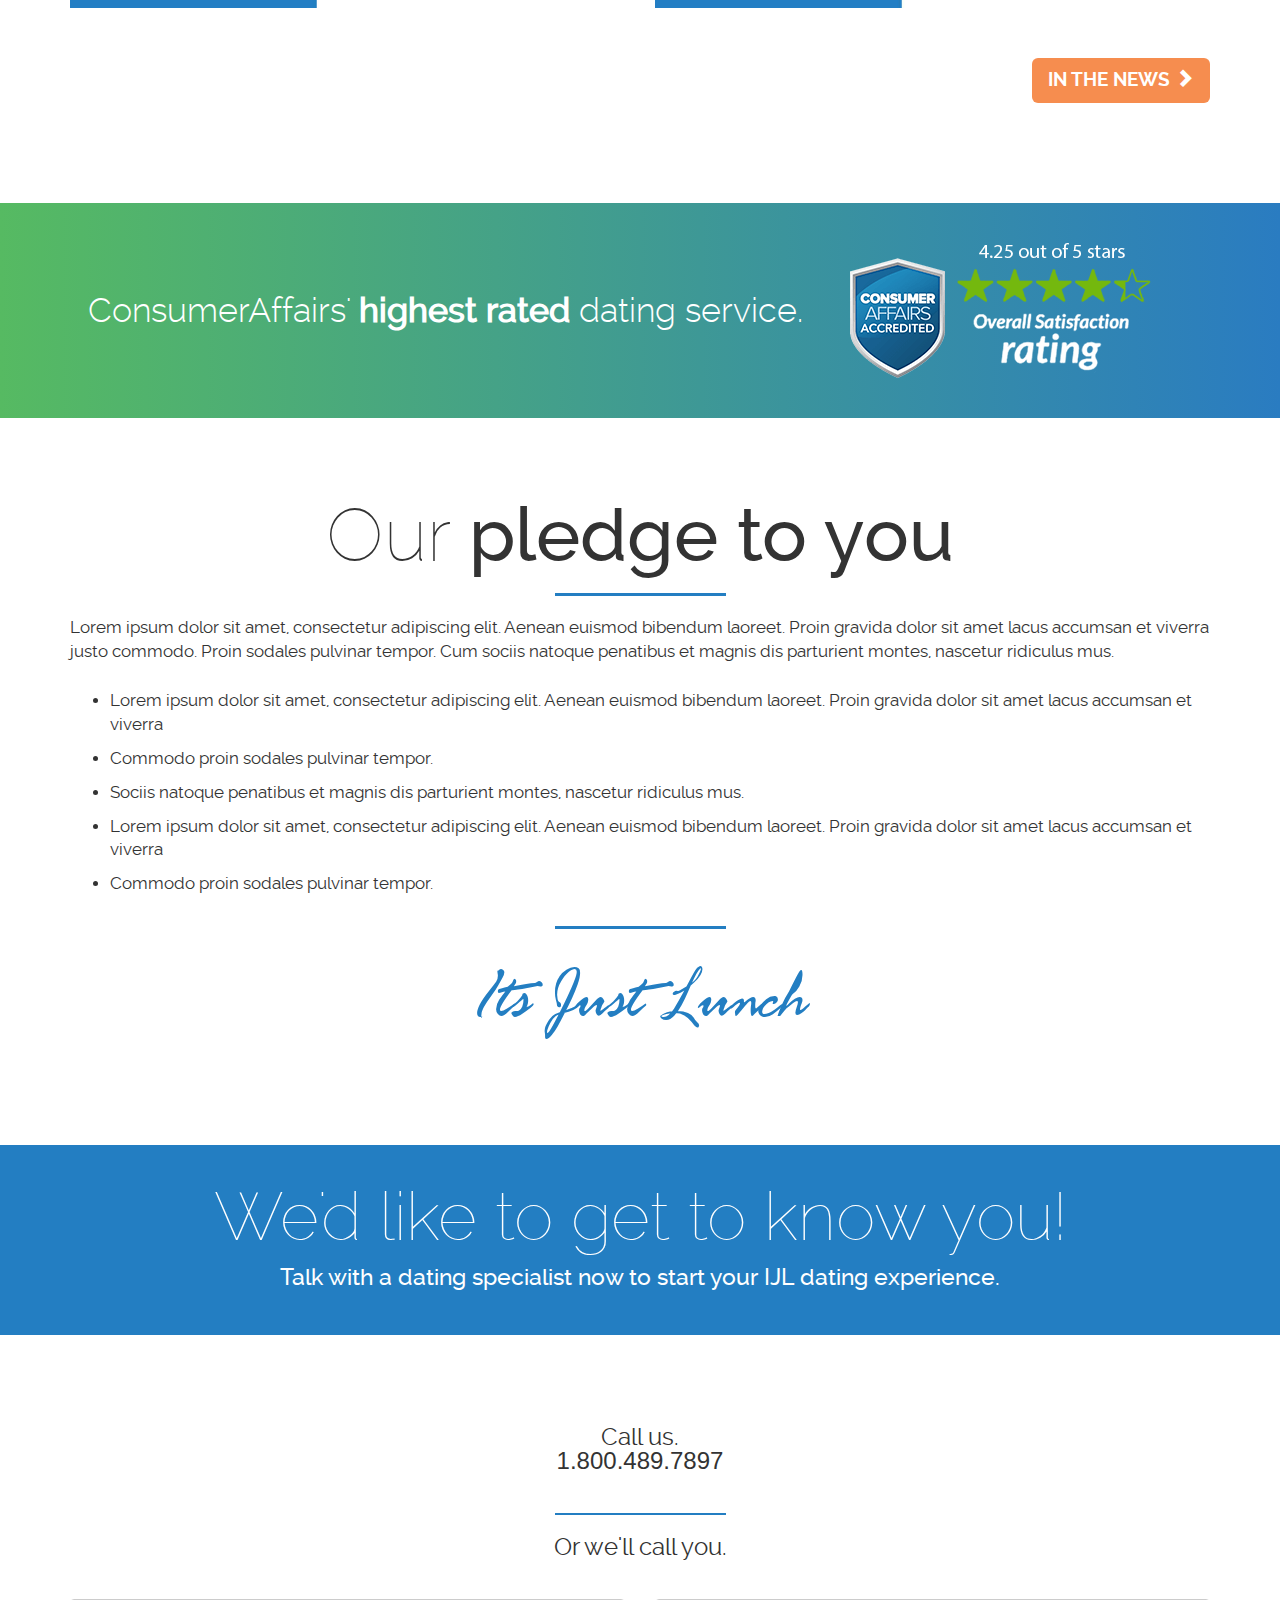
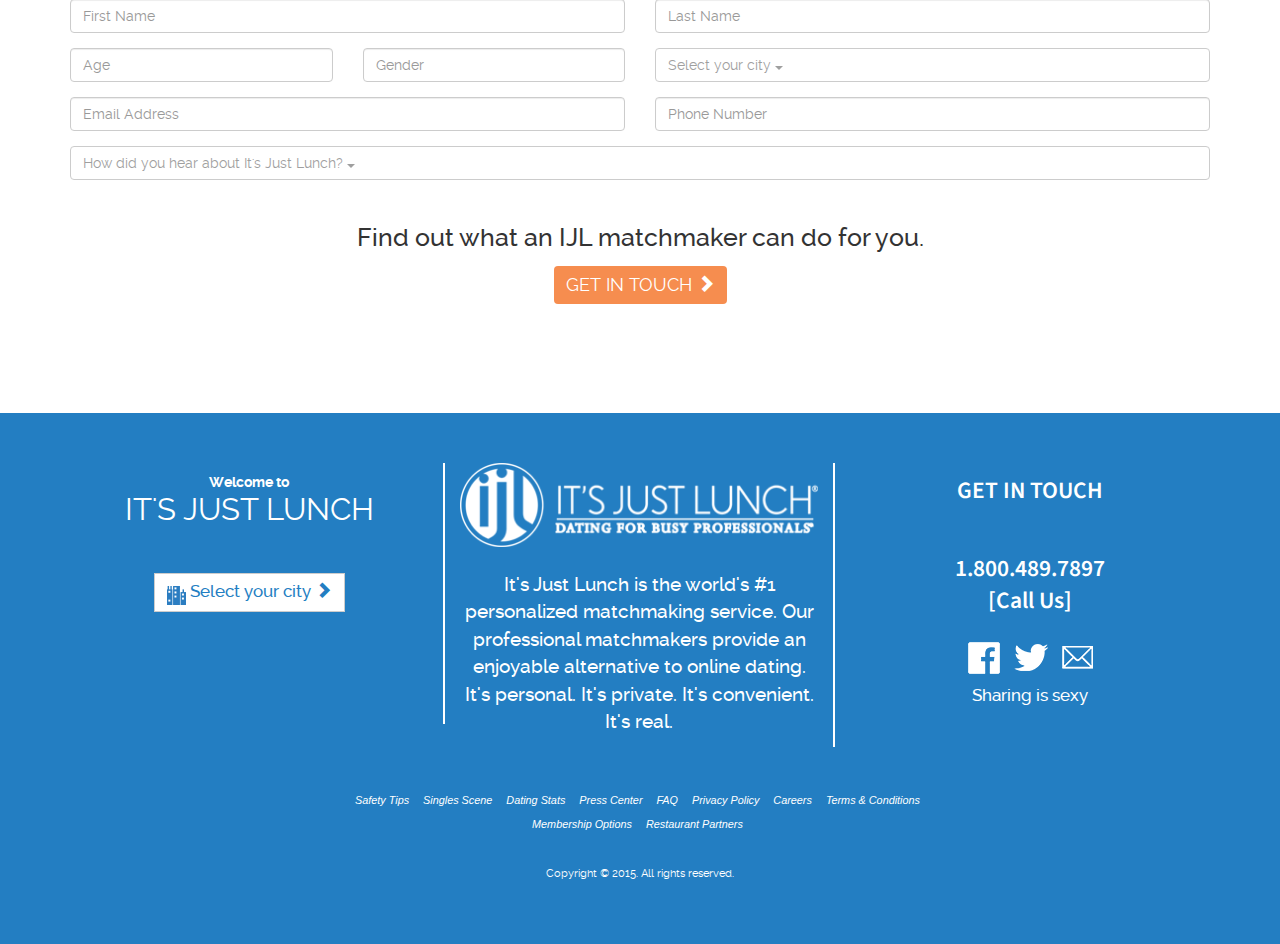
==== commit 7a8d03c6: "Merge commit 'ea9cf2fdedda326aff44d16f8c0b34295d2b2ddf'" ====
--- a/index.html
+++ b/index.html
@@ -248,11 +248,11 @@
 	</div>
 </div>
 
-<div class="container-fluid home-our-clients img-box">
-
-	<div class="container">
-		<div class="row">
-			<div class="col-sm-6 txt-box">
+<div class="container-fluid home-our-clients">
+
+	<div class="container">
+		<div class="row">
+			<div class="col-sm-6">
 				<blockquote>
 					<p>"Being a member of It's Just Lunch is like having trusted friends set you up, but even better, because they're professionals. They know
 						what they're doing, and they do everything for you. Date, time, where you go."</p>
@@ -342,7 +342,7 @@
 </div>
 
 
-<div class="container in-the-news-blocks visible-sm">
+<div class="container in-the-news-blocks">
 	<h2>Stop. You're<br class="visible-xs"> <b>making us blush.</b></h2>
 	<hr class="hrblue"/>
 	<p class="text-center marginbottom50">We like good stories about It's Just Lunch. The more people who know about us, the more fun dates we get to arrange.</p>
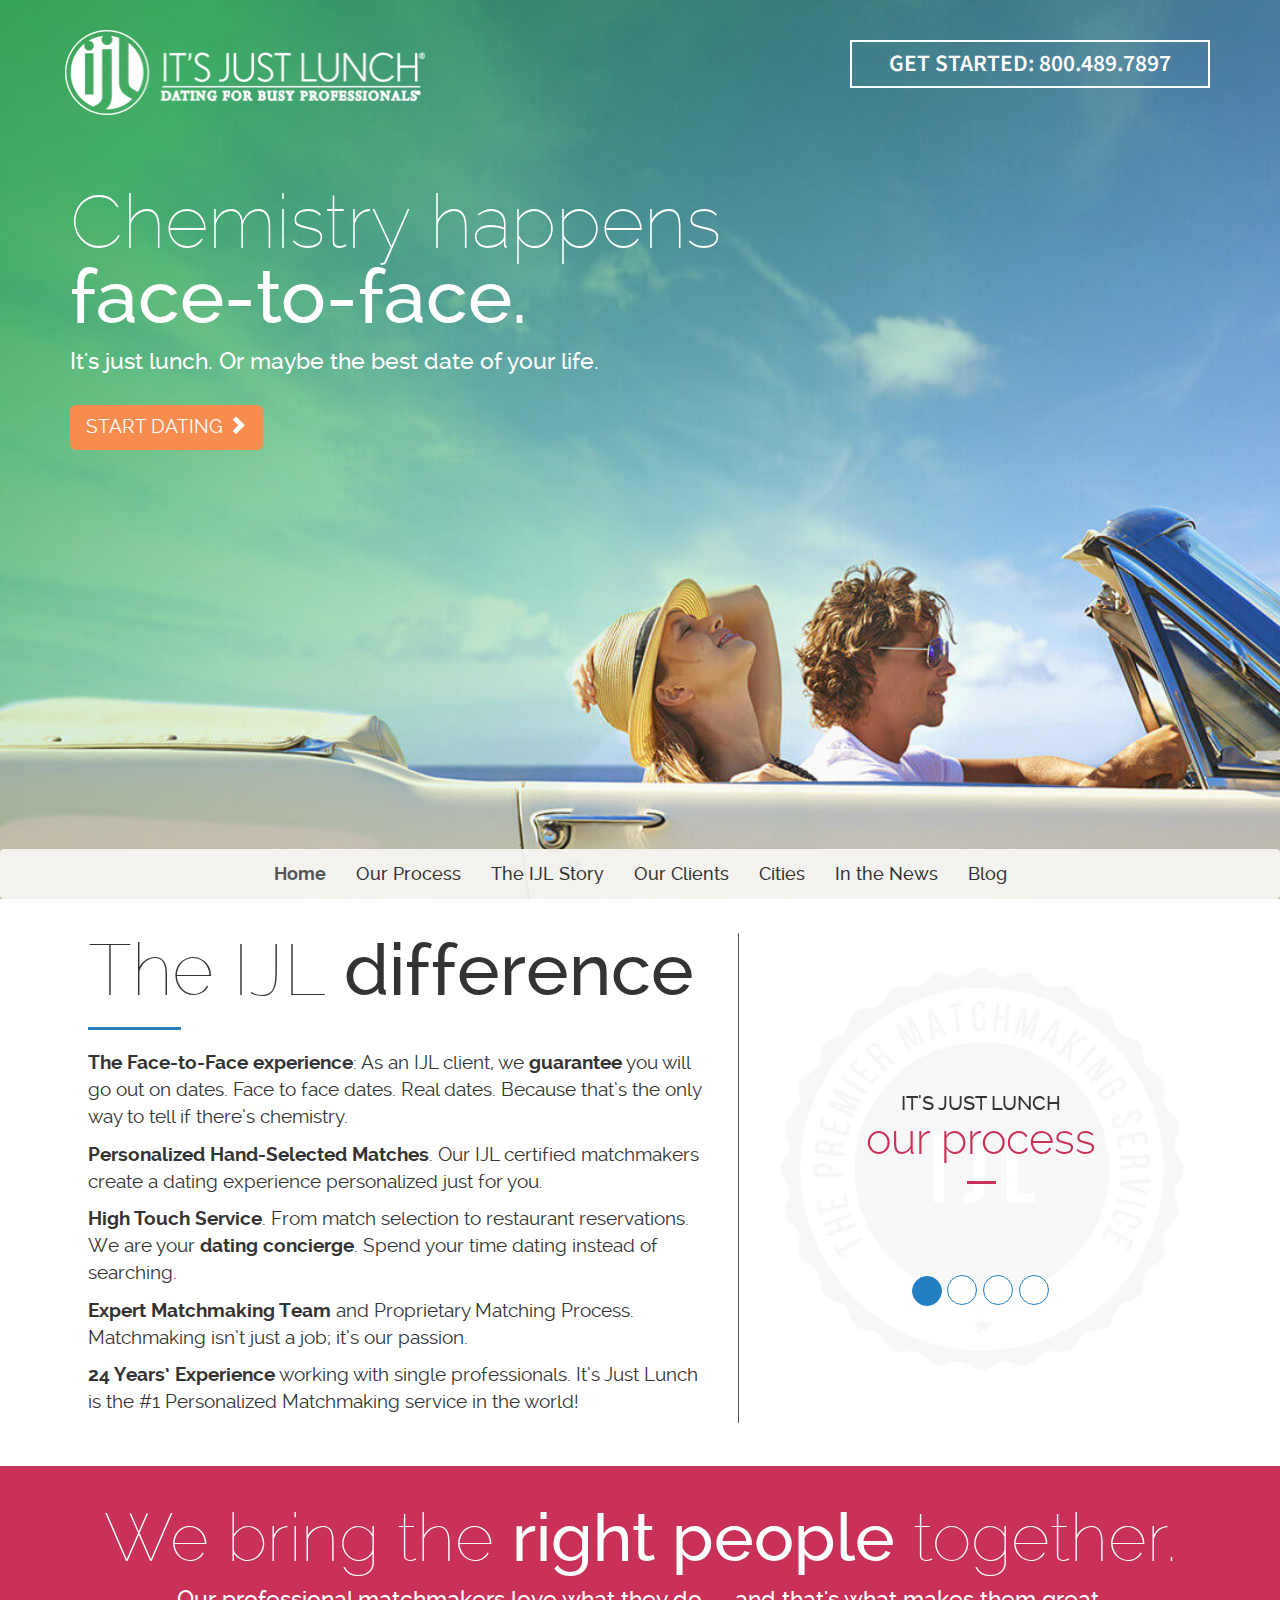
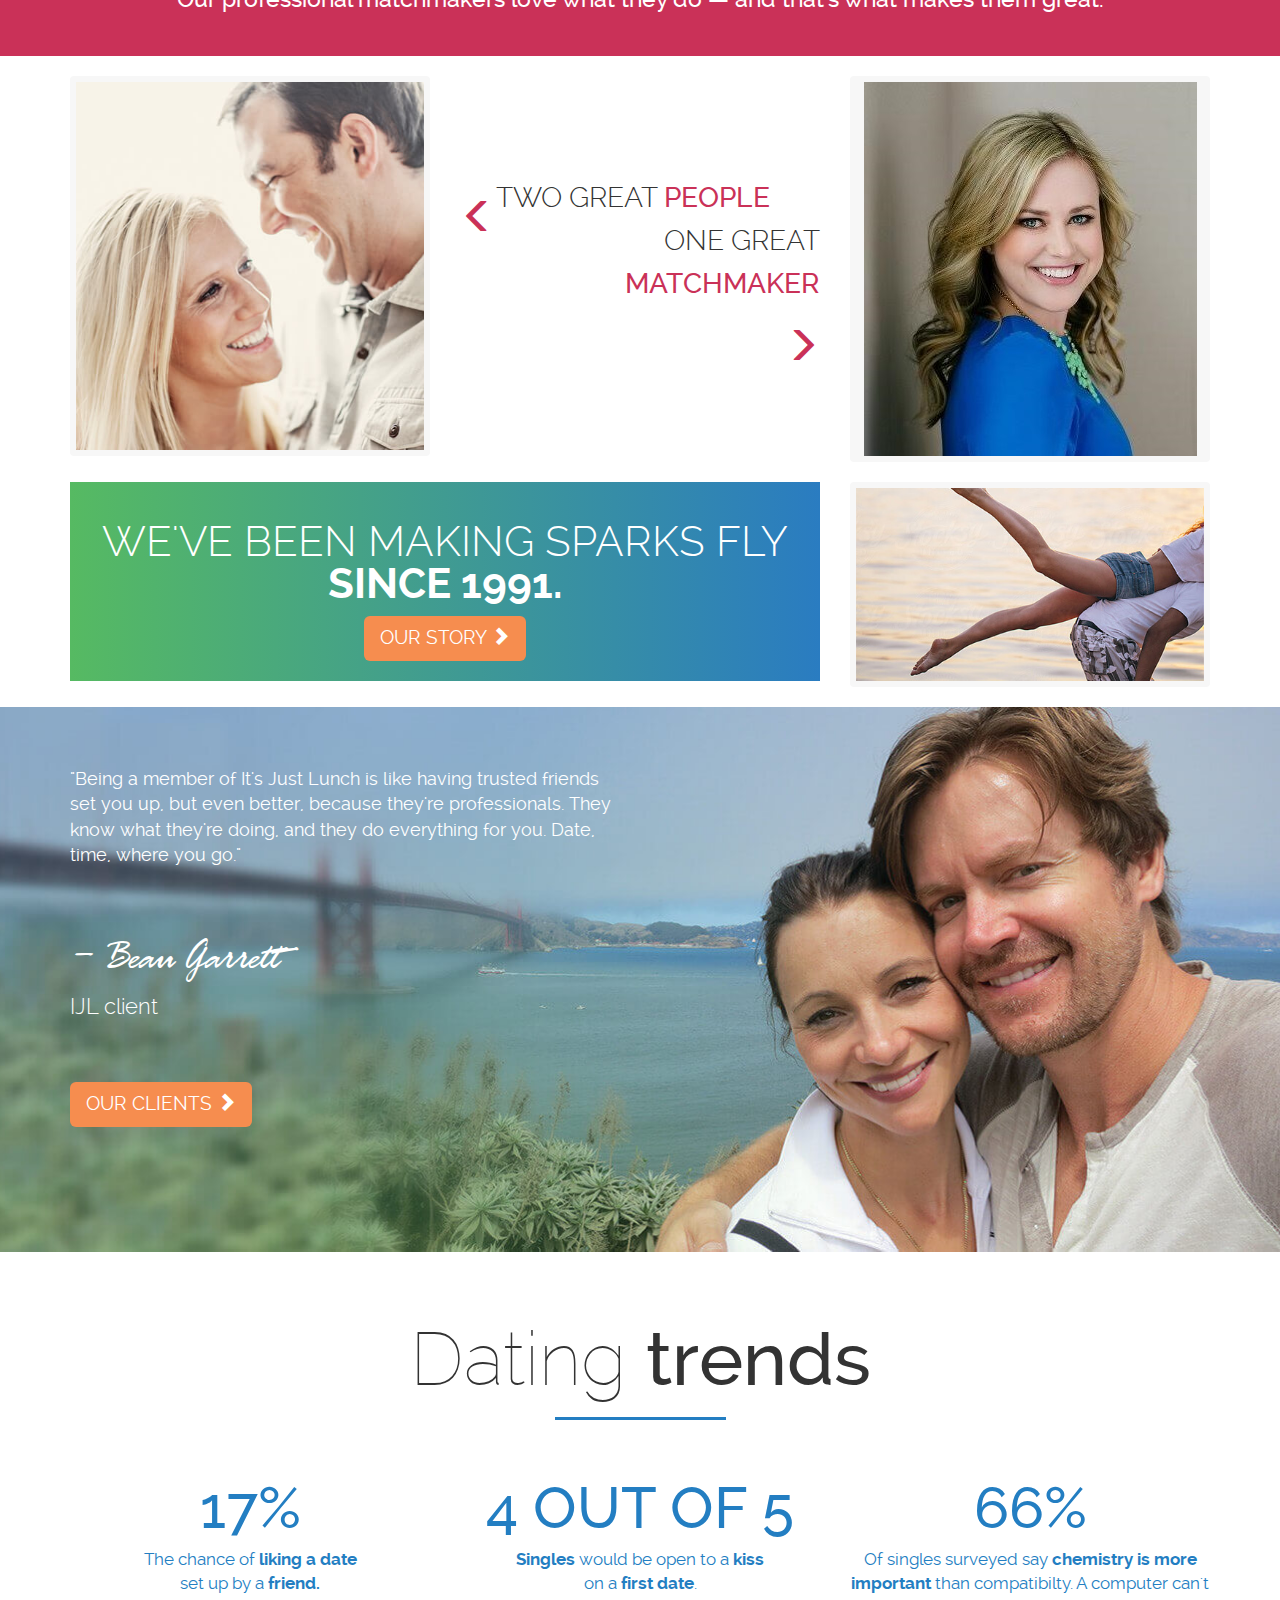
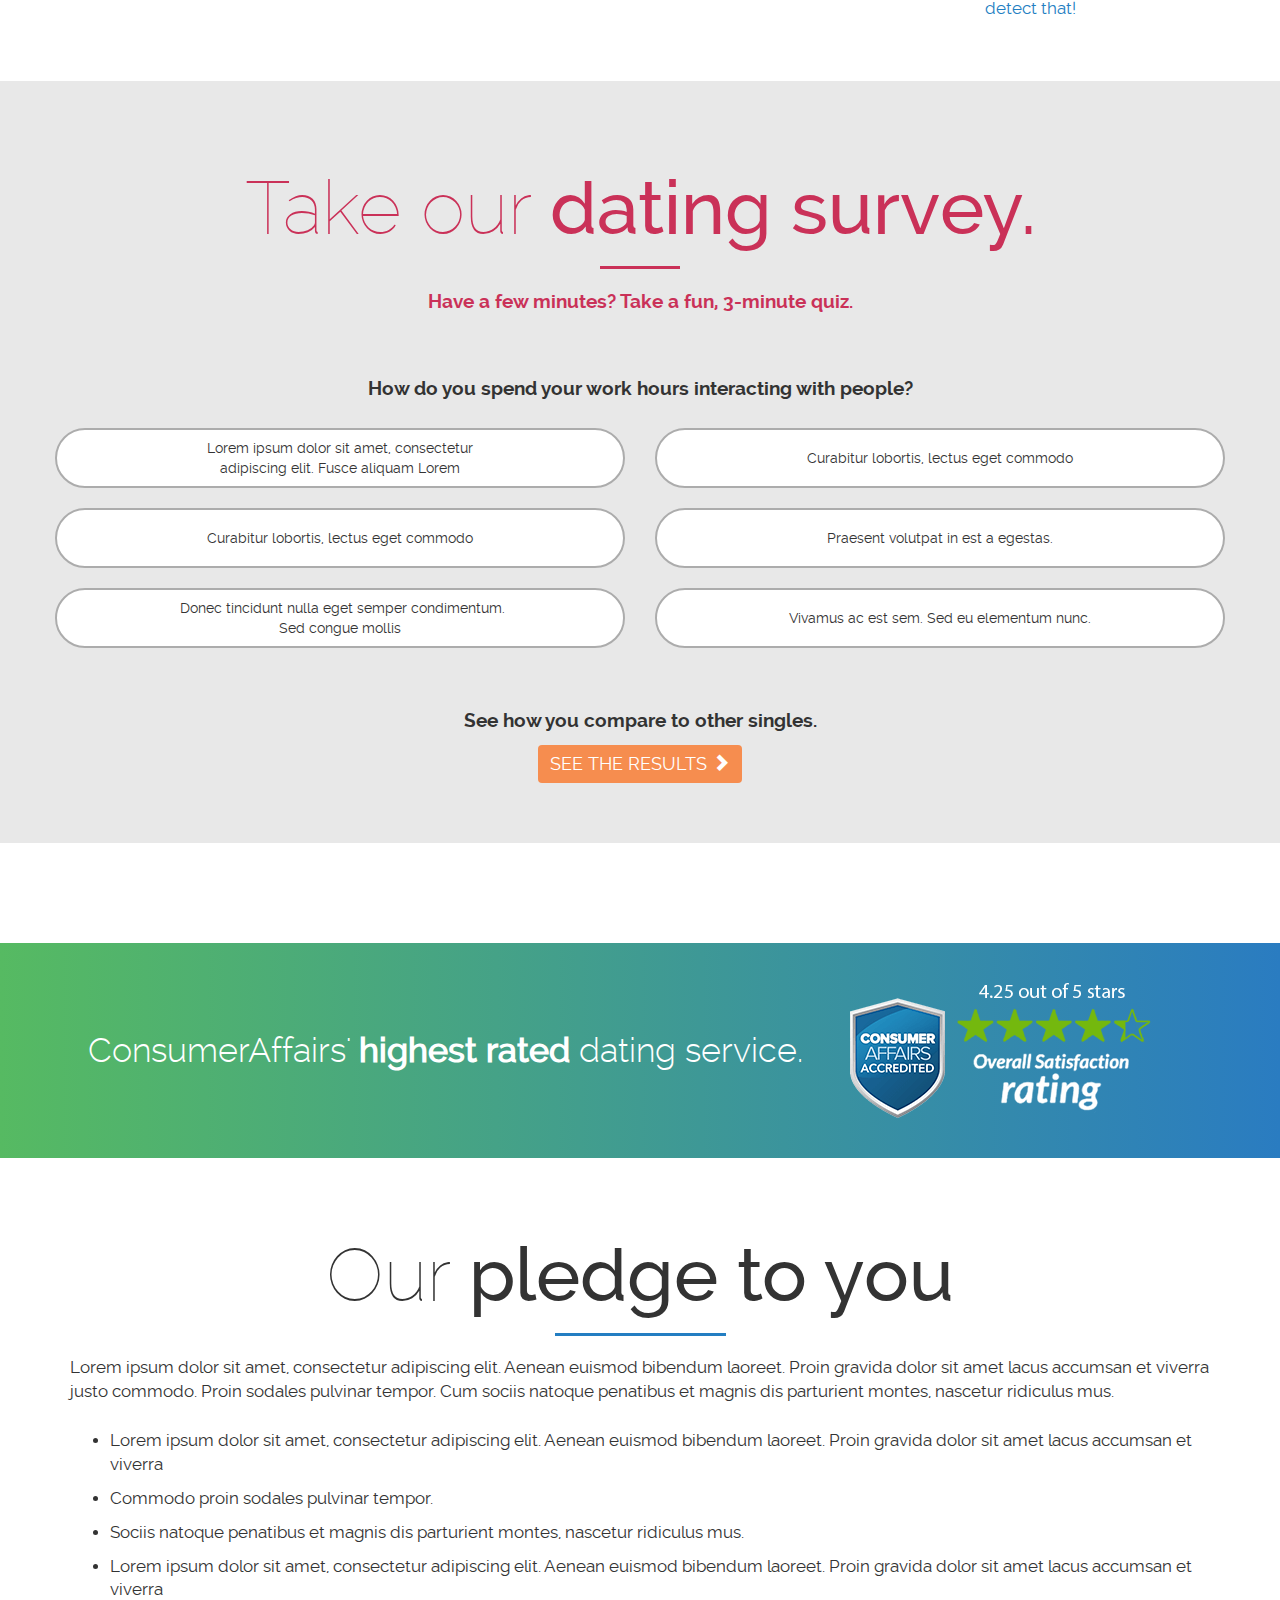
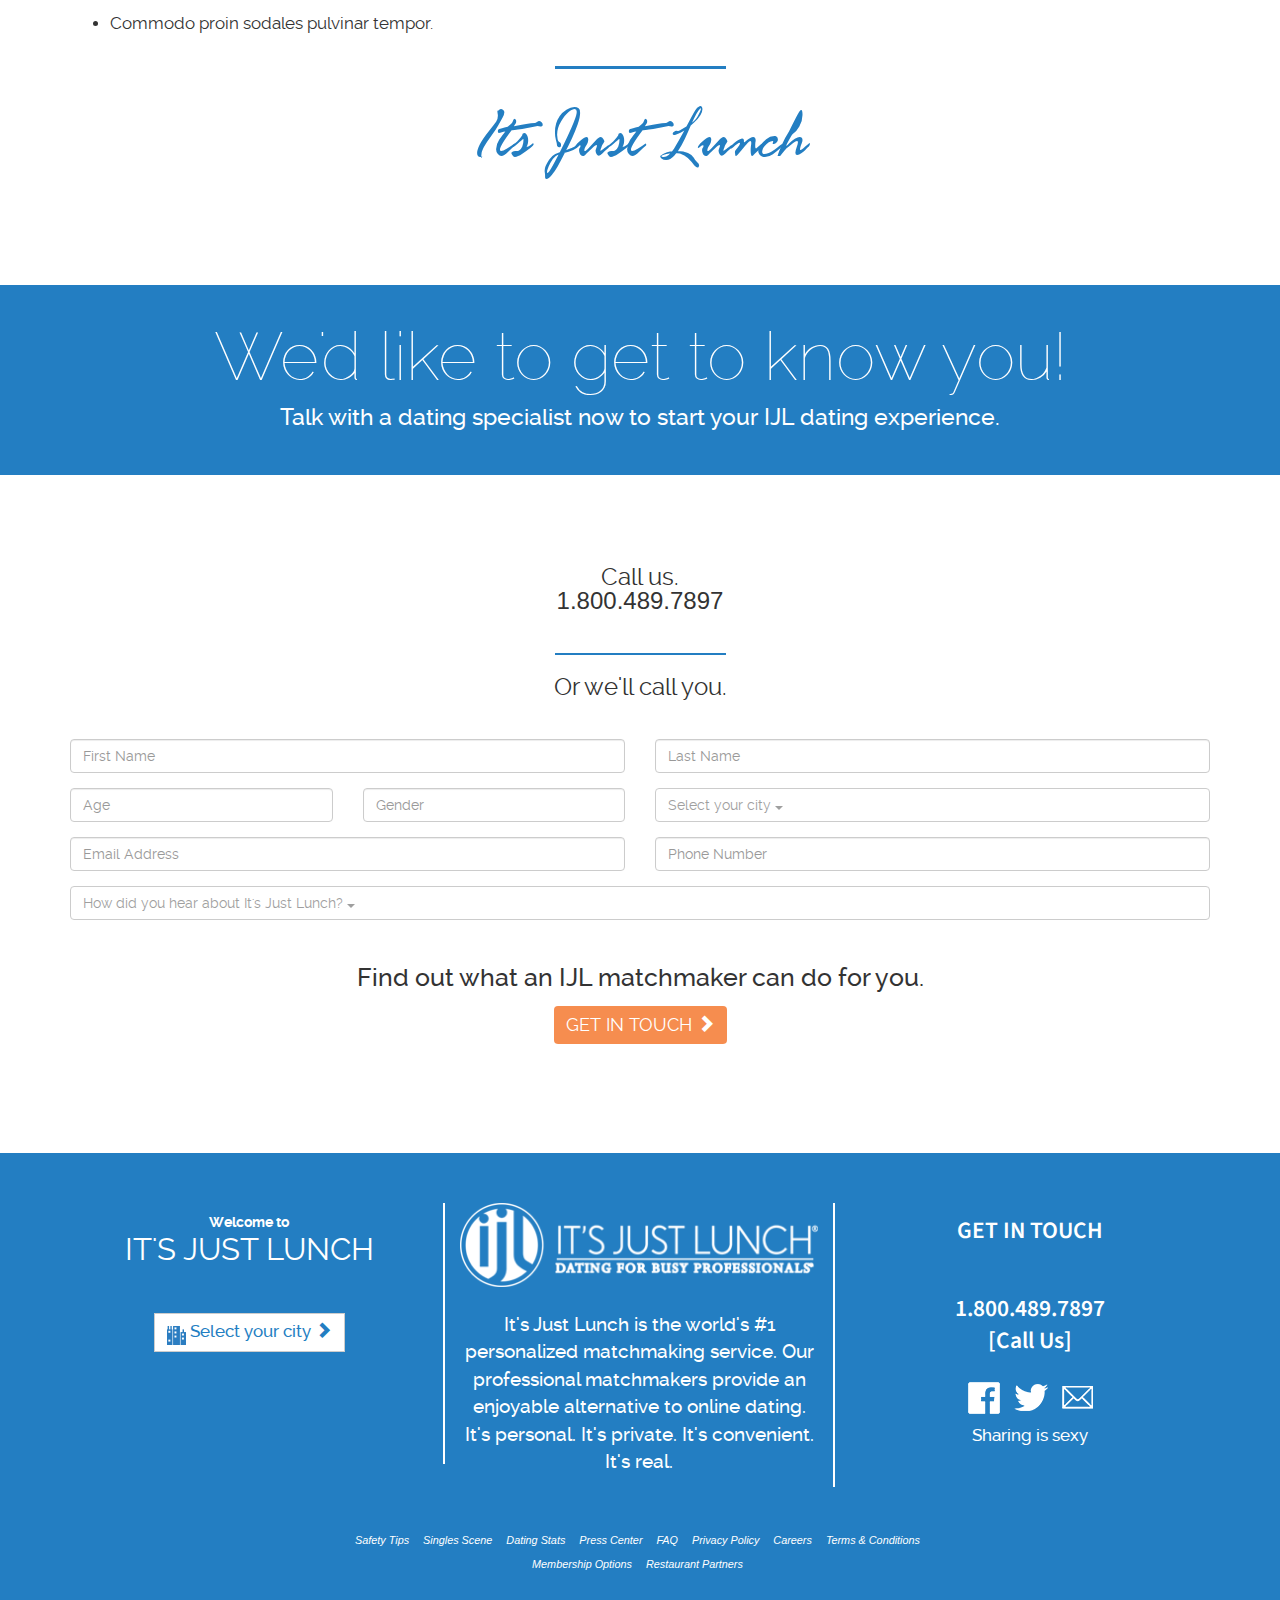
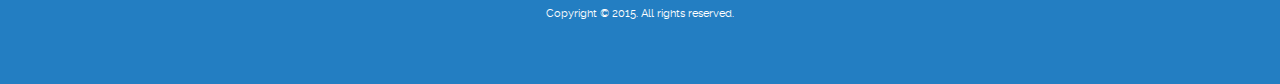
==== commit f6f45d99: "Merge commit 'fd32750a43c70c3c88dc6f8ba606be33e610f847'" ====
--- a/index.html
+++ b/index.html
@@ -342,7 +342,7 @@
 </div>
 
 
-<div class="container in-the-news-blocks">
+<div class="container in-the-news-blocks visible-sm">
 	<h2>Stop. You're<br class="visible-xs"> <b>making us blush.</b></h2>
 	<hr class="hrblue"/>
 	<p class="text-center marginbottom50">We like good stories about It's Just Lunch. The more people who know about us, the more fun dates we get to arrange.</p>
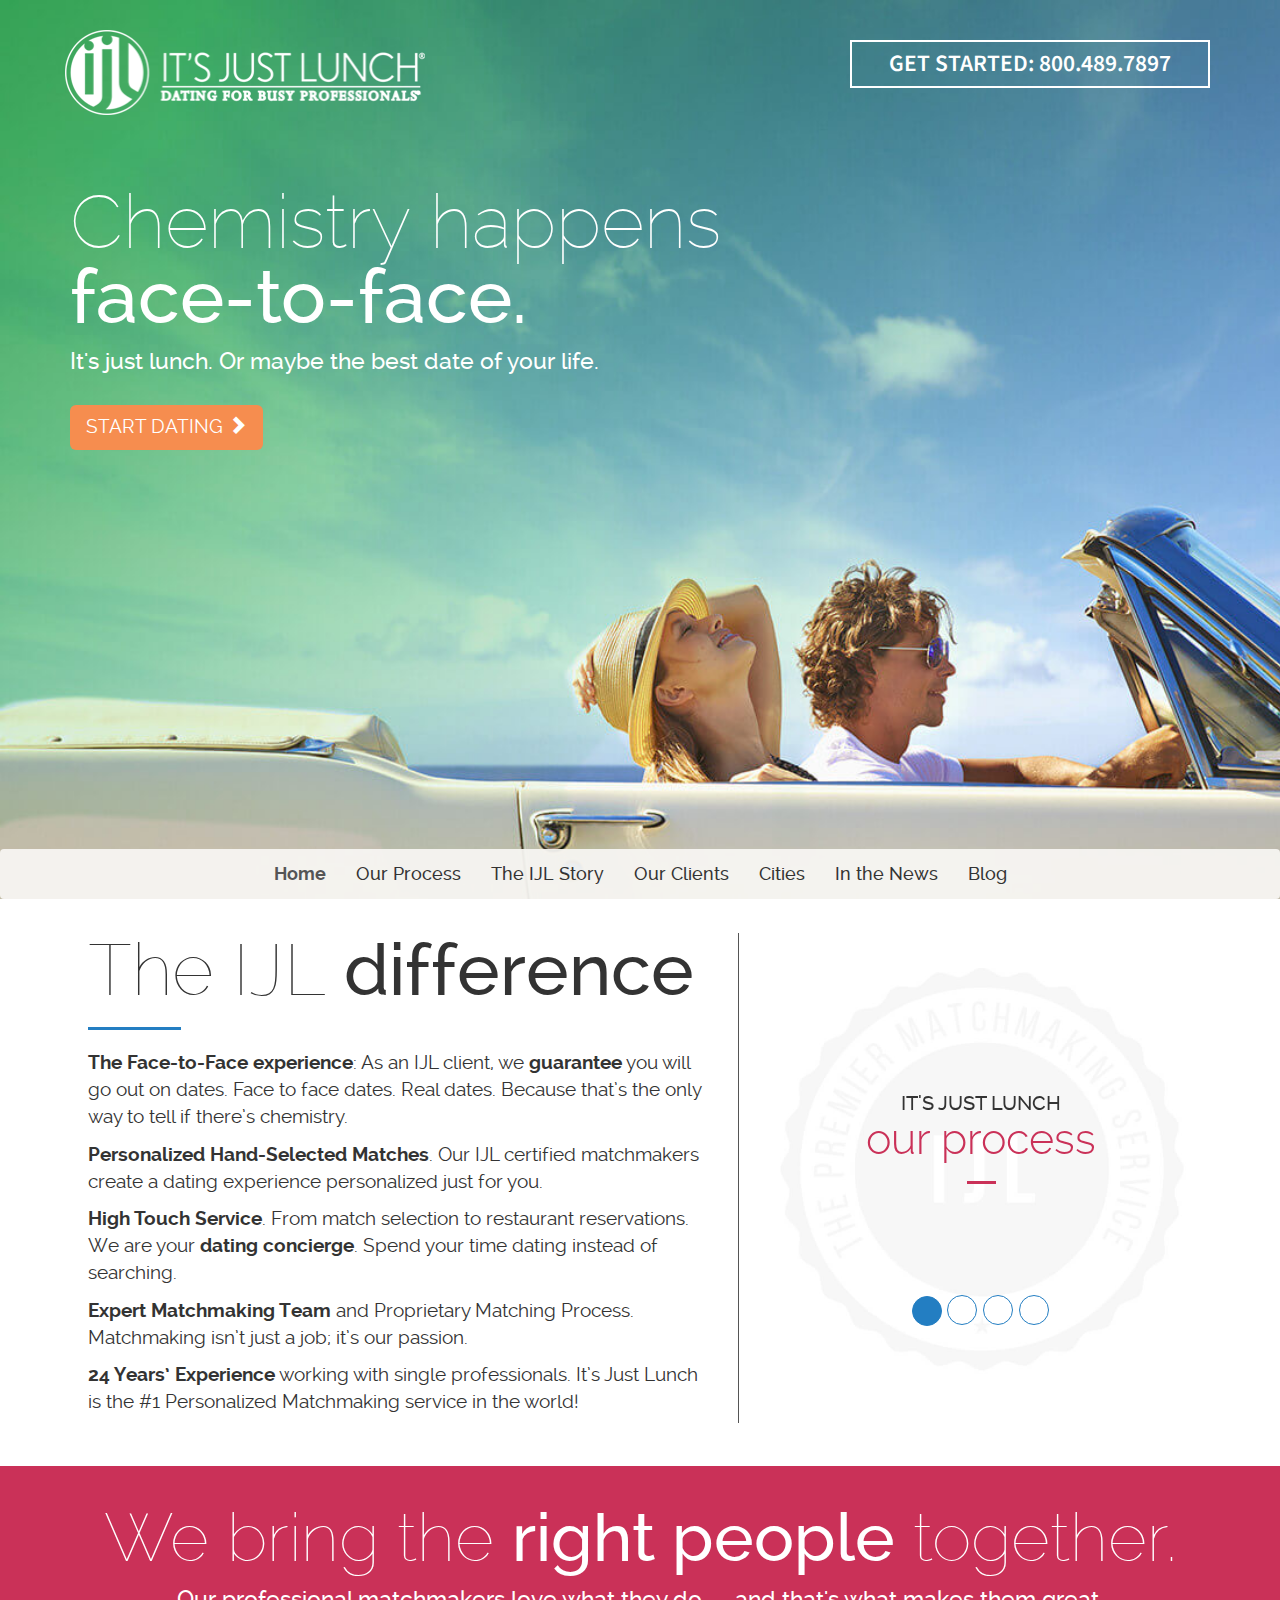
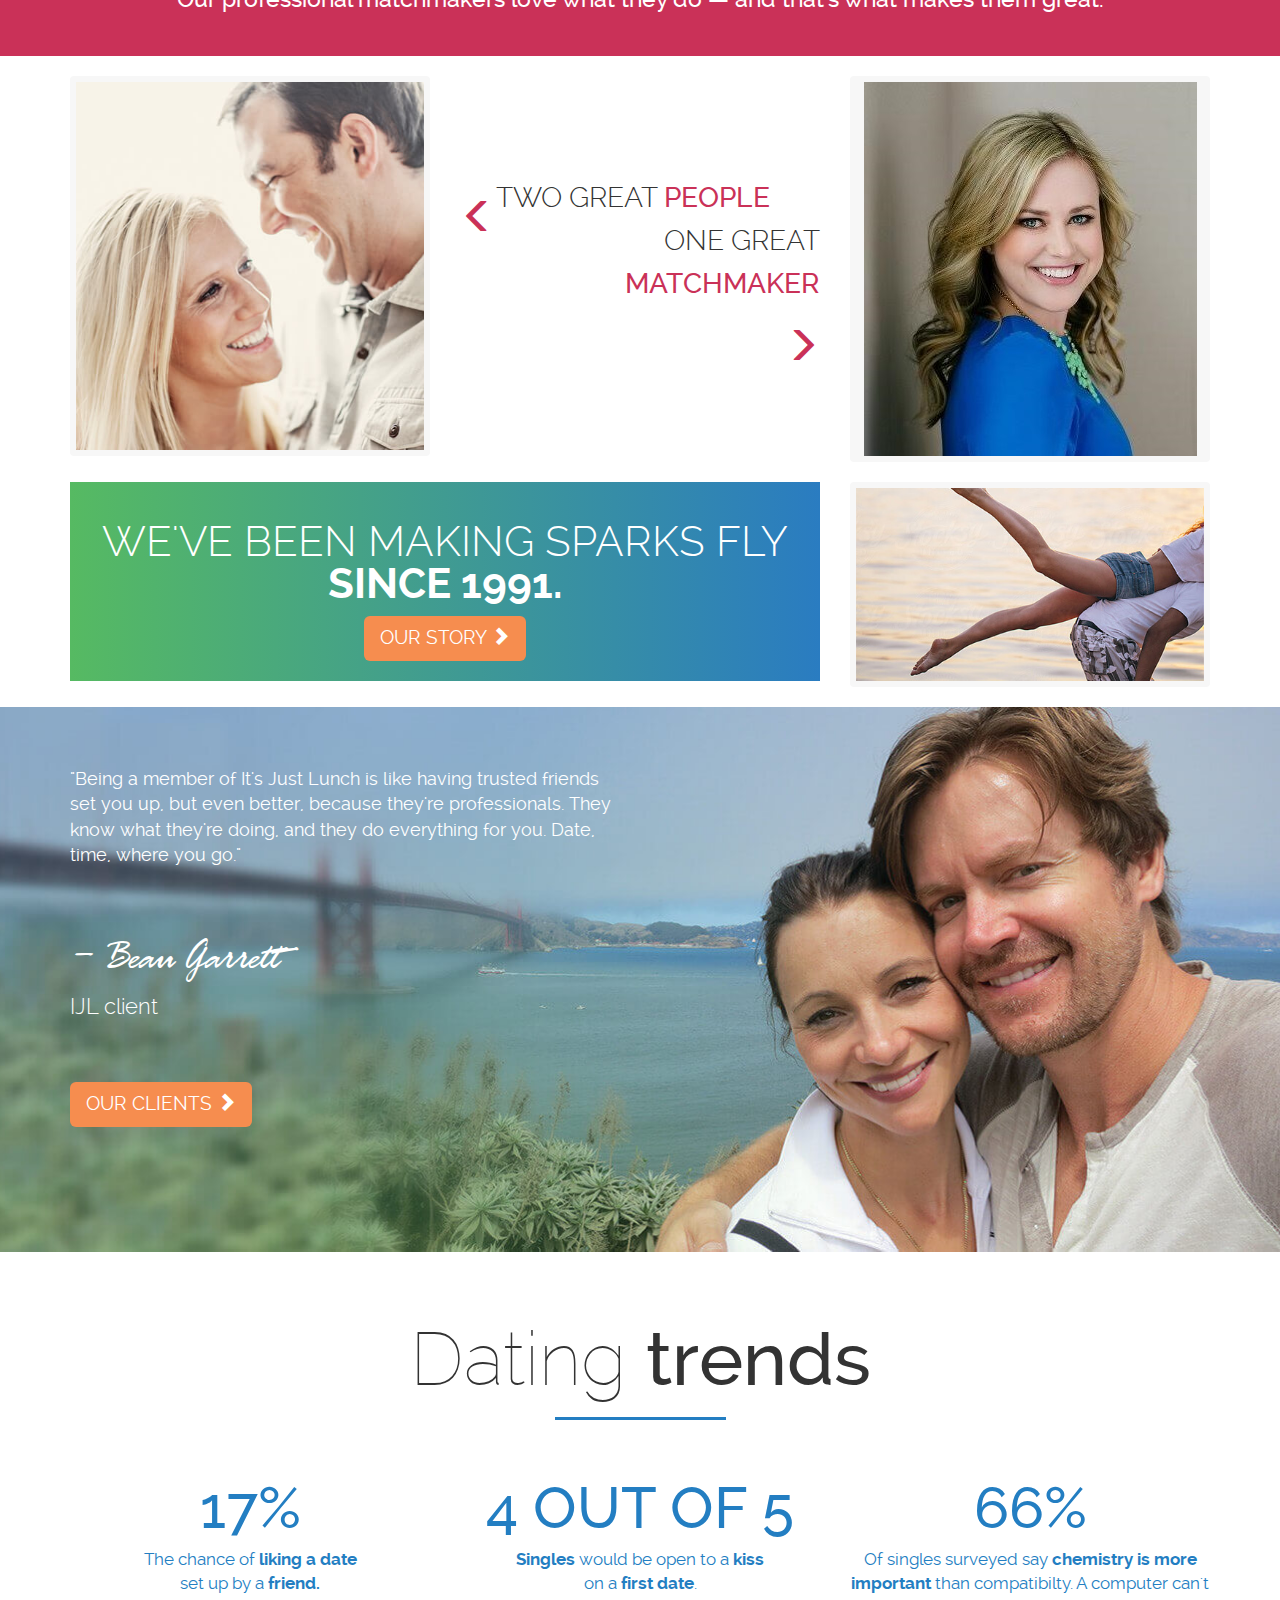
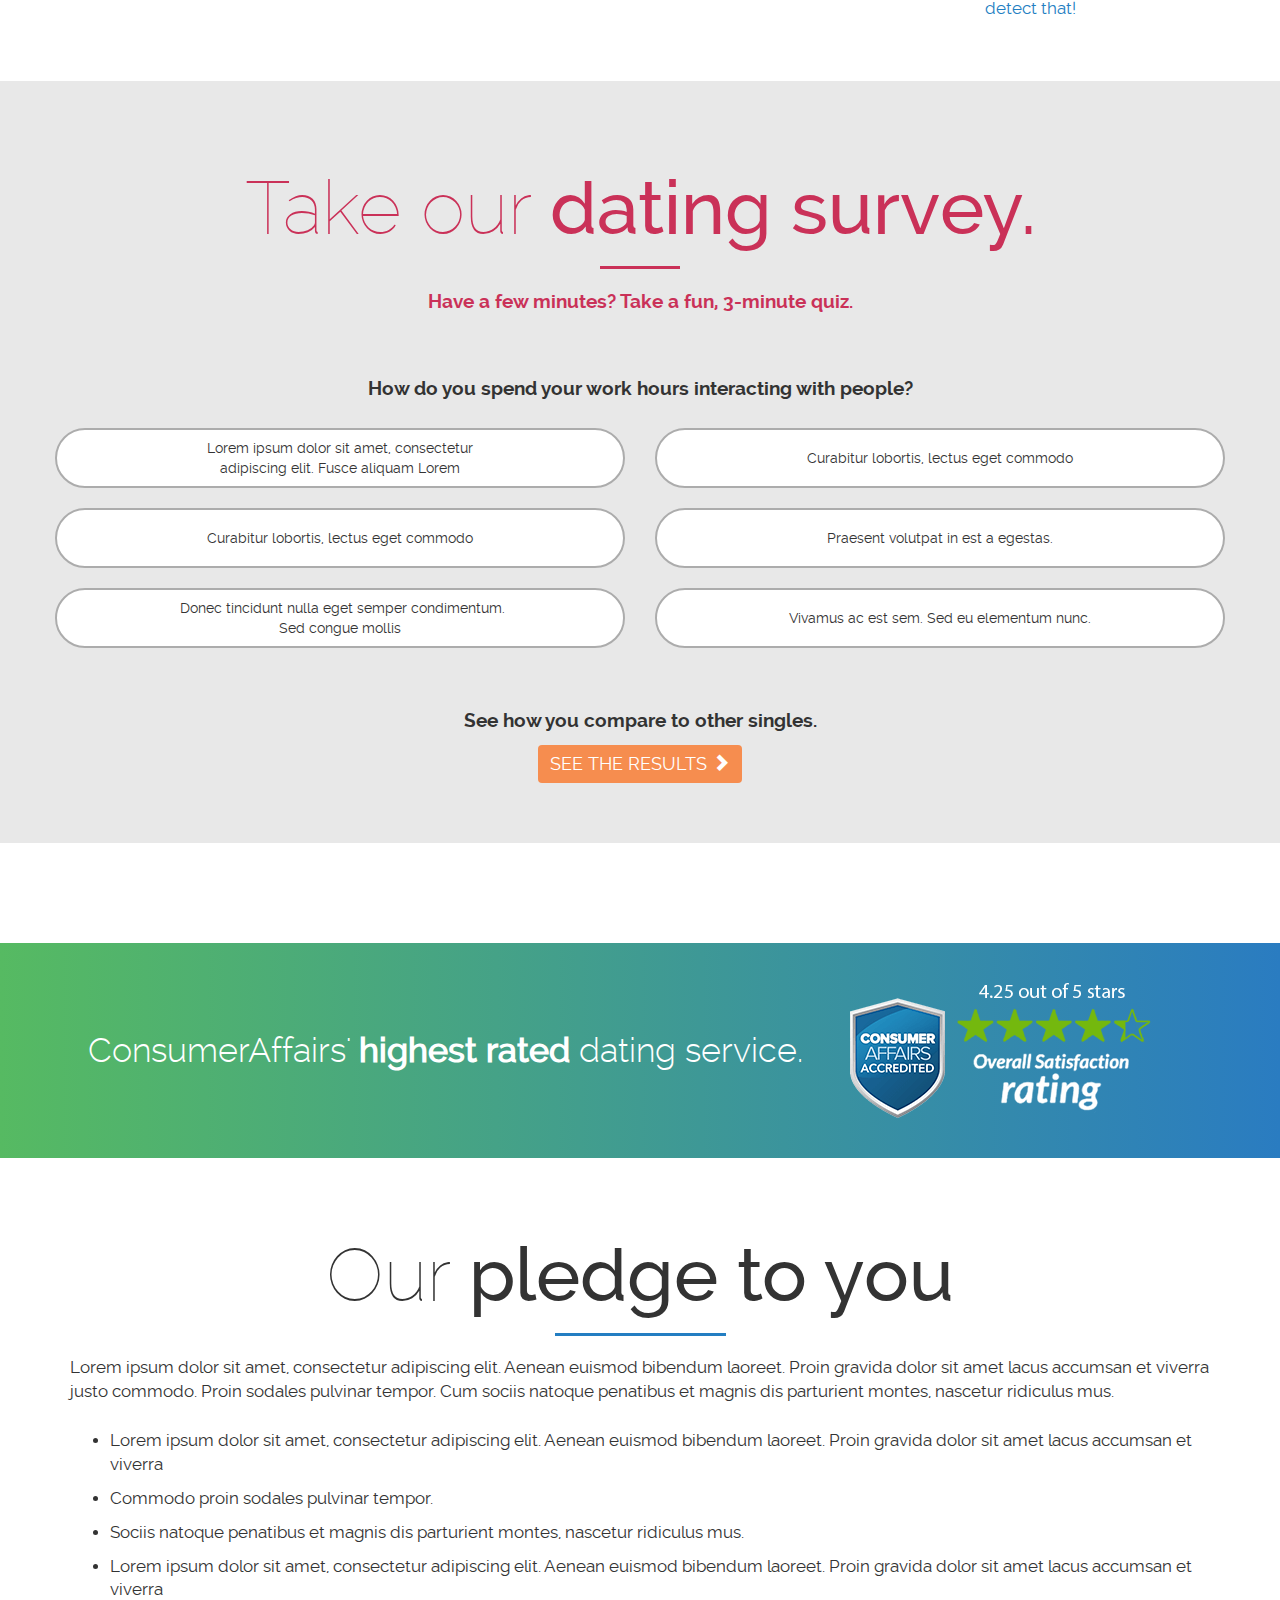
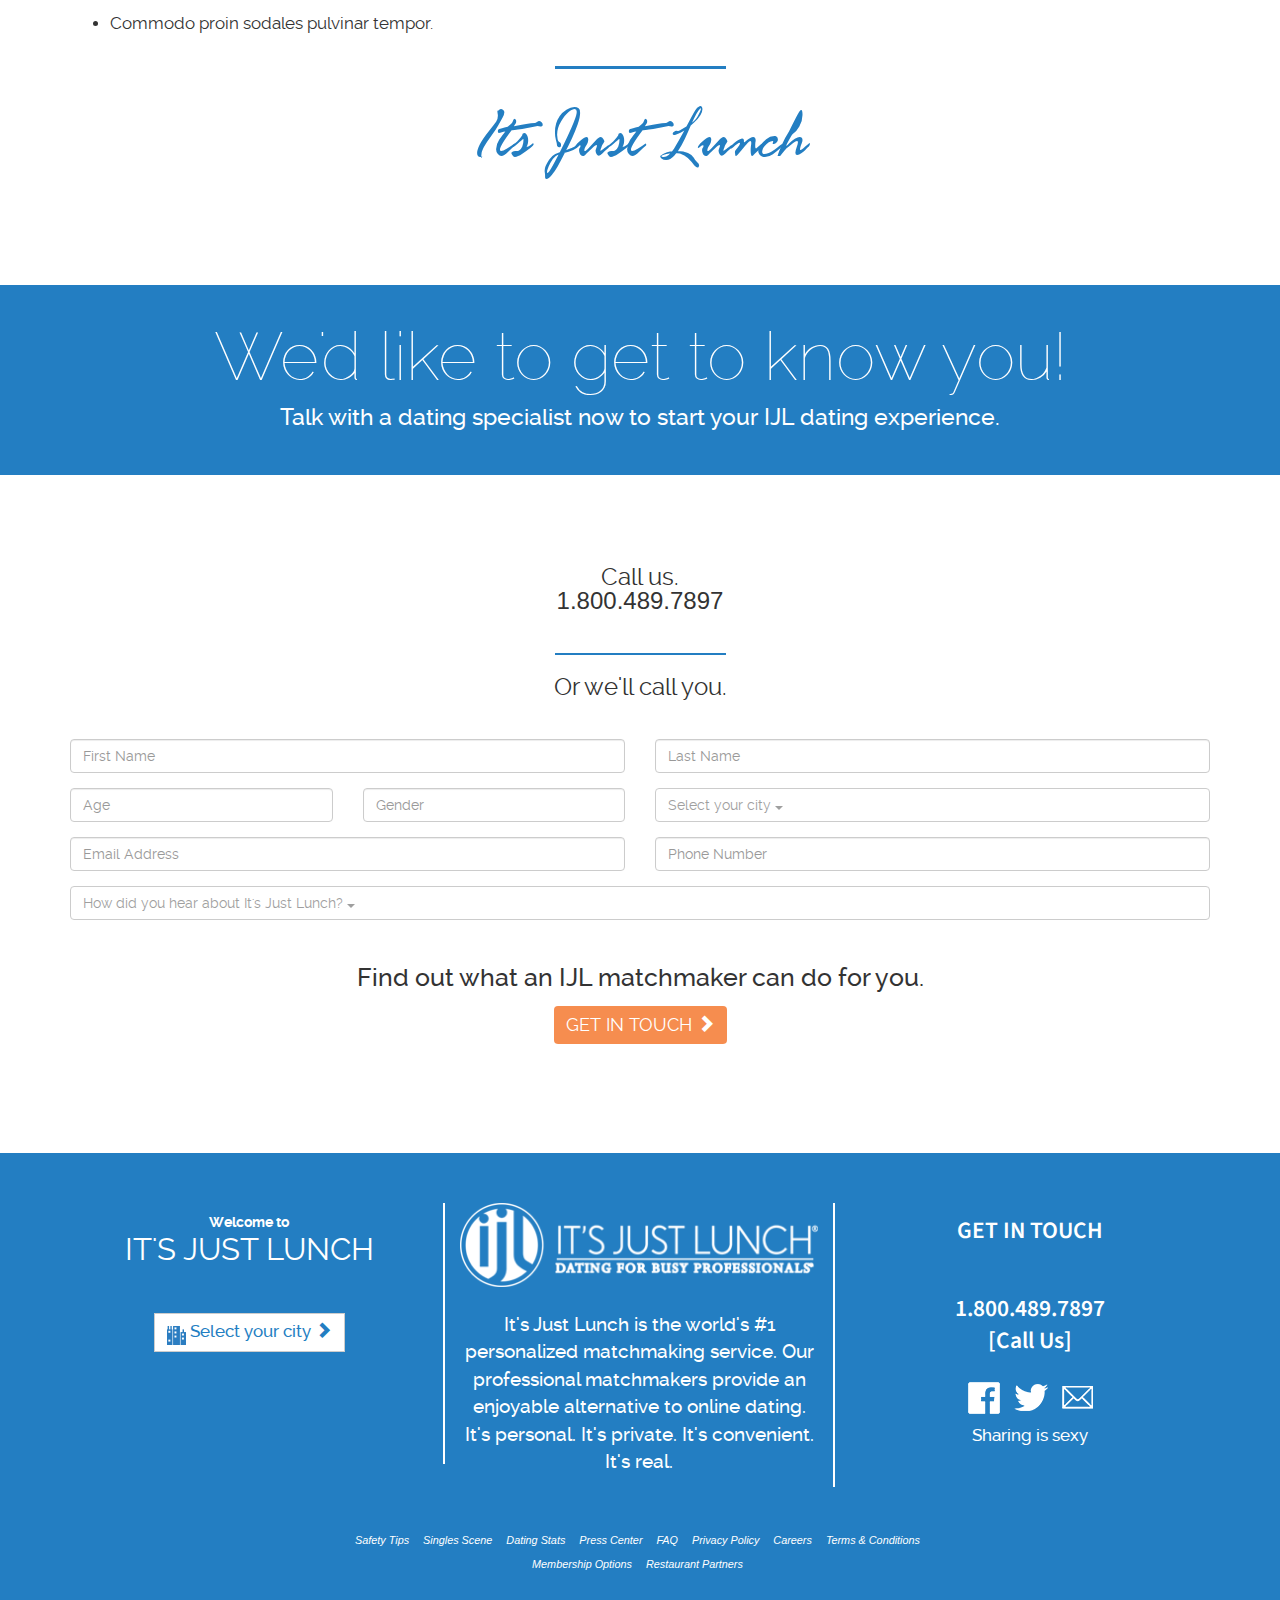
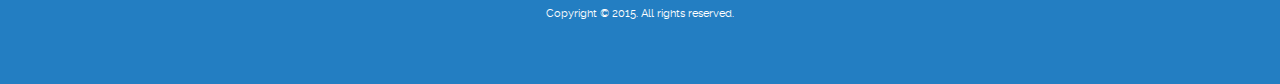
==== commit 571a5e39: "Merge commit '7d161c416d0a95eb2a7f1246e7e34ee46cbfd5ec'" ====
--- a/index.html
+++ b/index.html
@@ -248,11 +248,11 @@
 	</div>
 </div>
 
-<div class="container-fluid home-our-clients">
-
-	<div class="container">
-		<div class="row">
-			<div class="col-sm-6">
+<div class="container-fluid home-our-clients img-box">
+
+	<div class="container">
+		<div class="row">
+			<div class="col-sm-6 txt-box">
 				<blockquote>
 					<p>"Being a member of It's Just Lunch is like having trusted friends set you up, but even better, because they're professionals. They know
 						what they're doing, and they do everything for you. Date, time, where you go."</p>
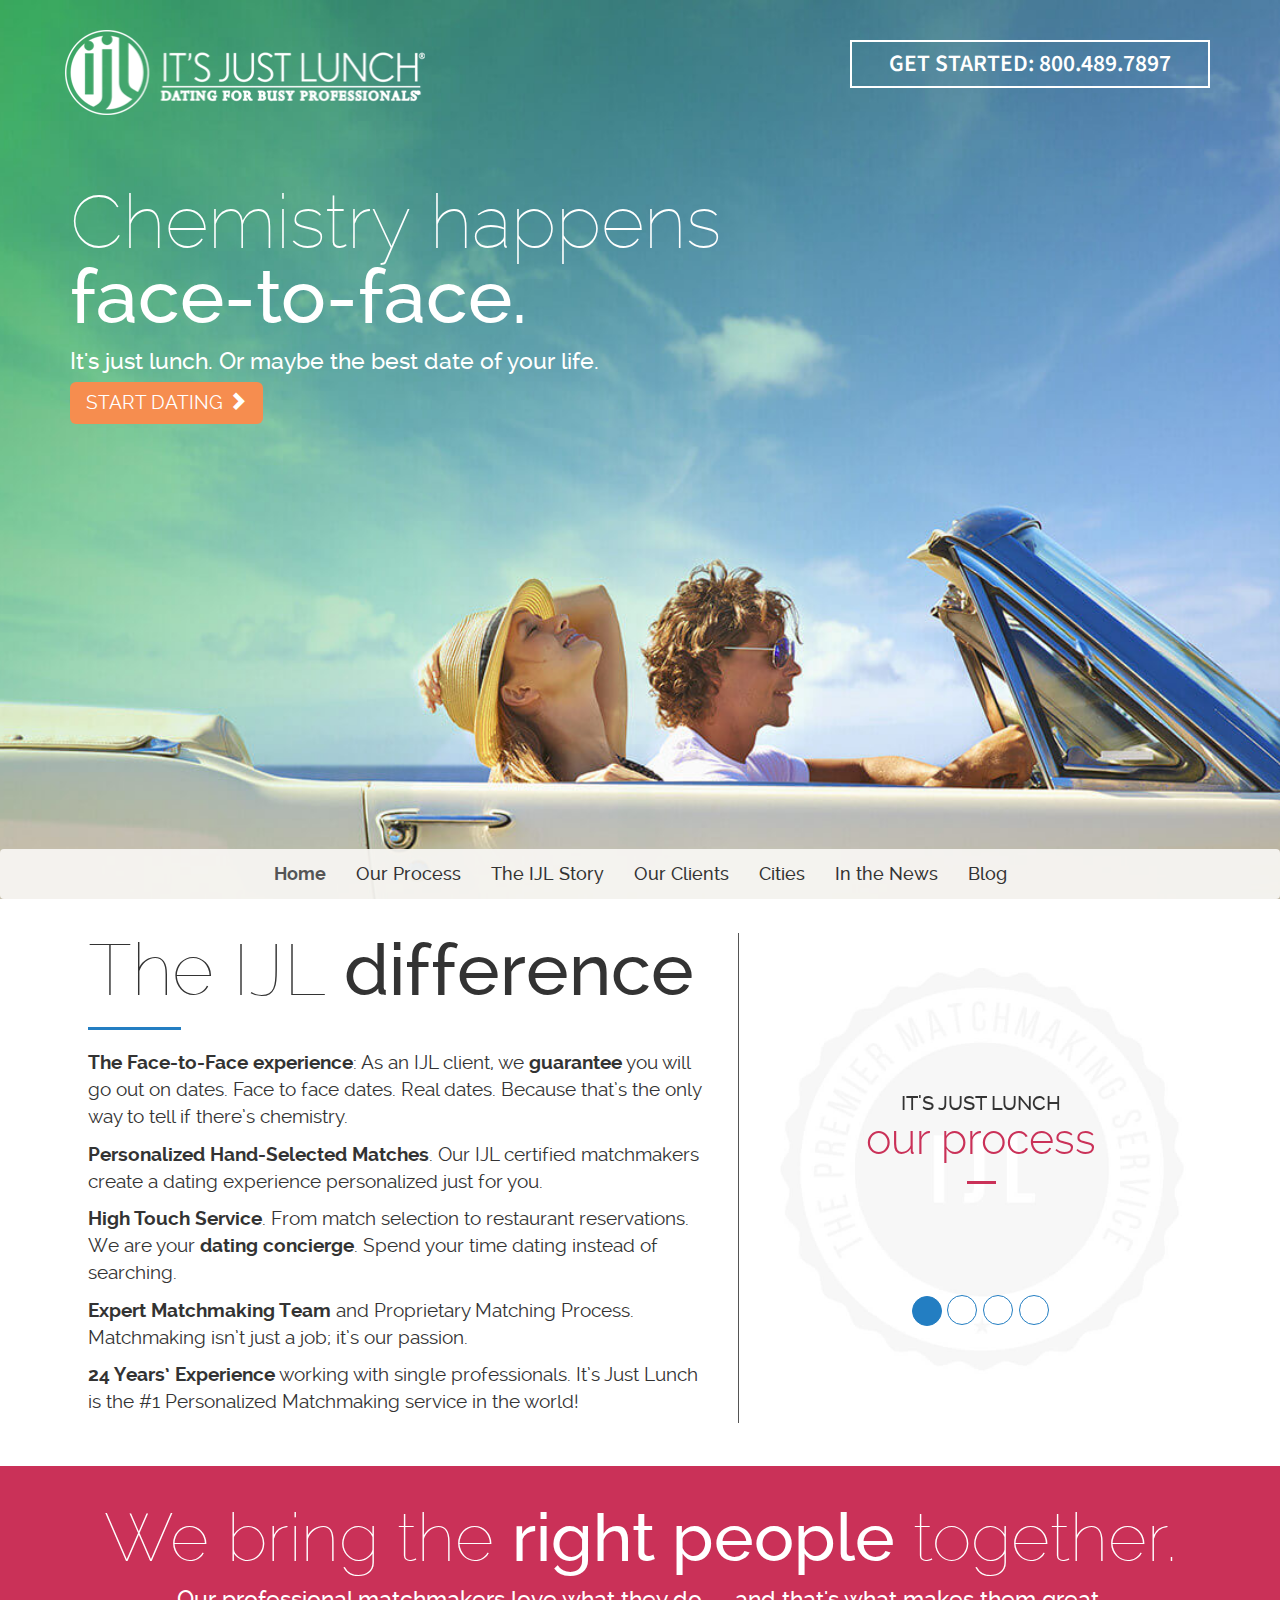
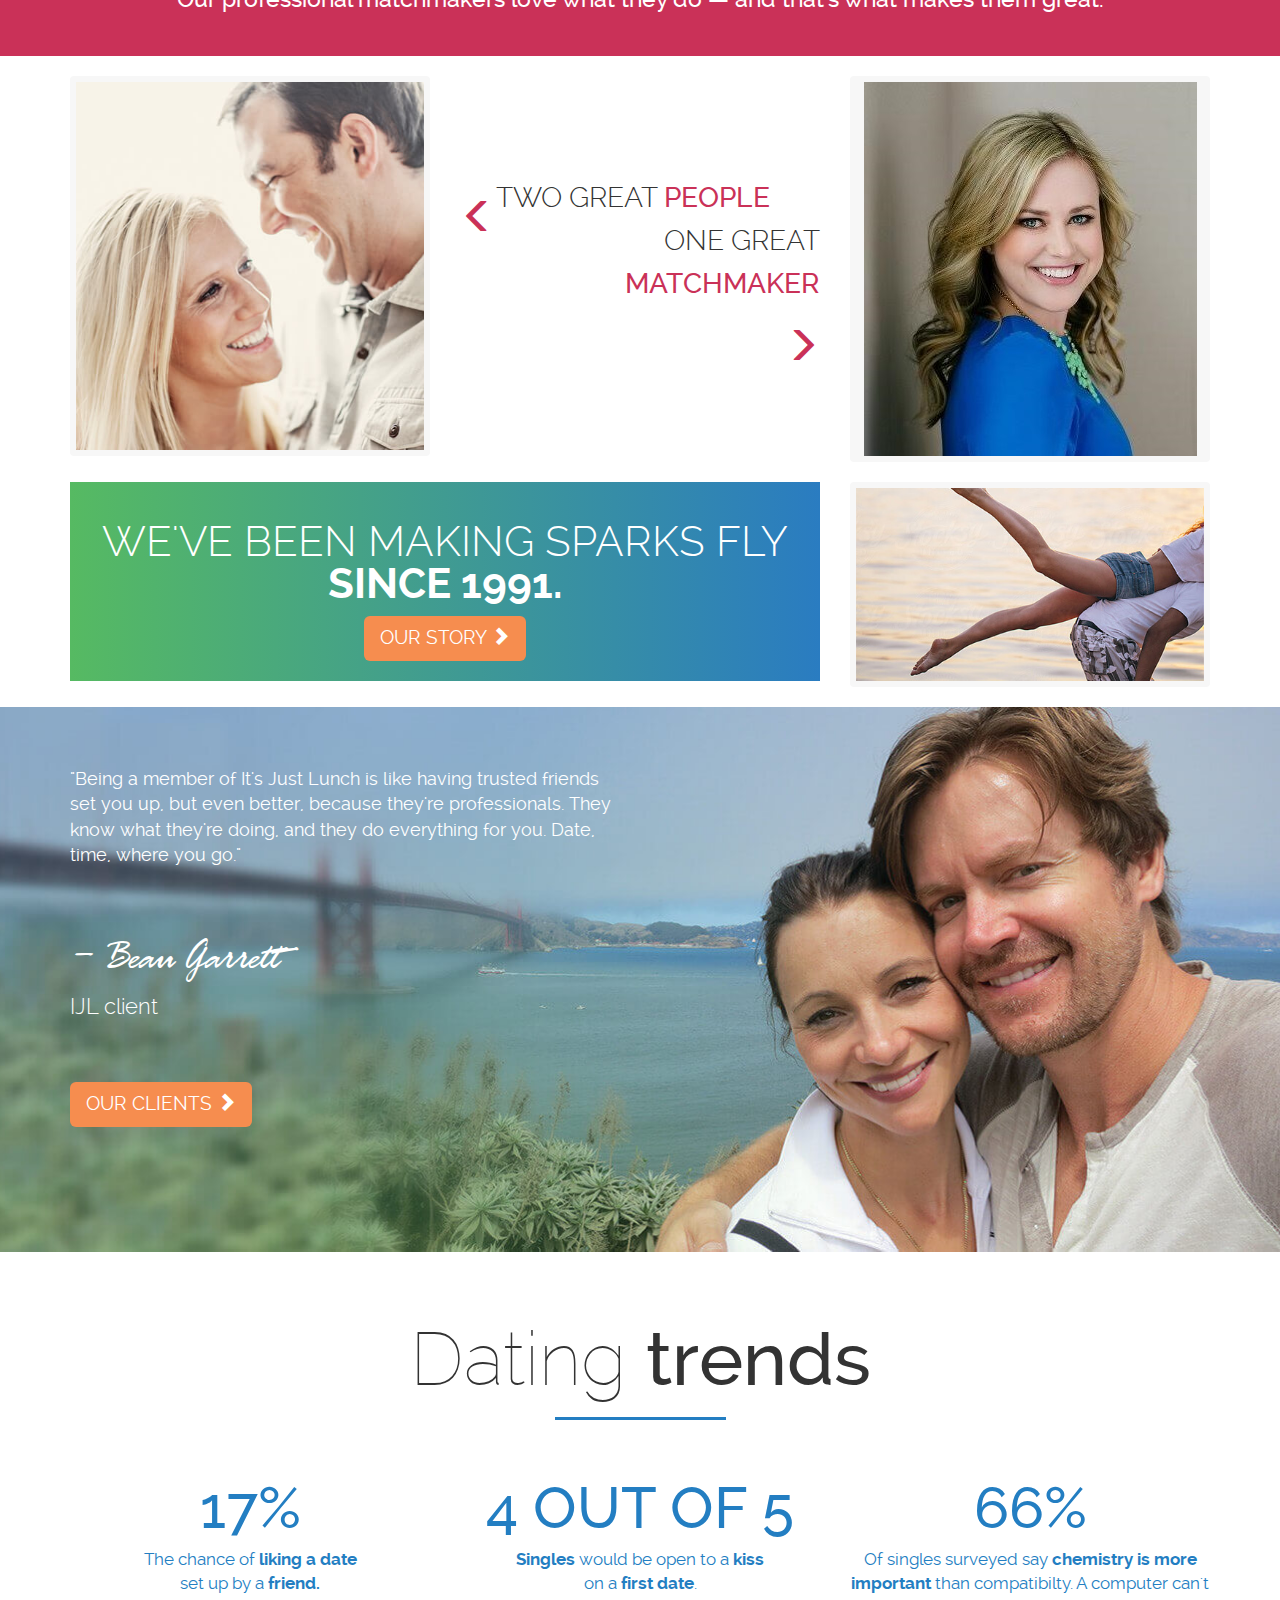
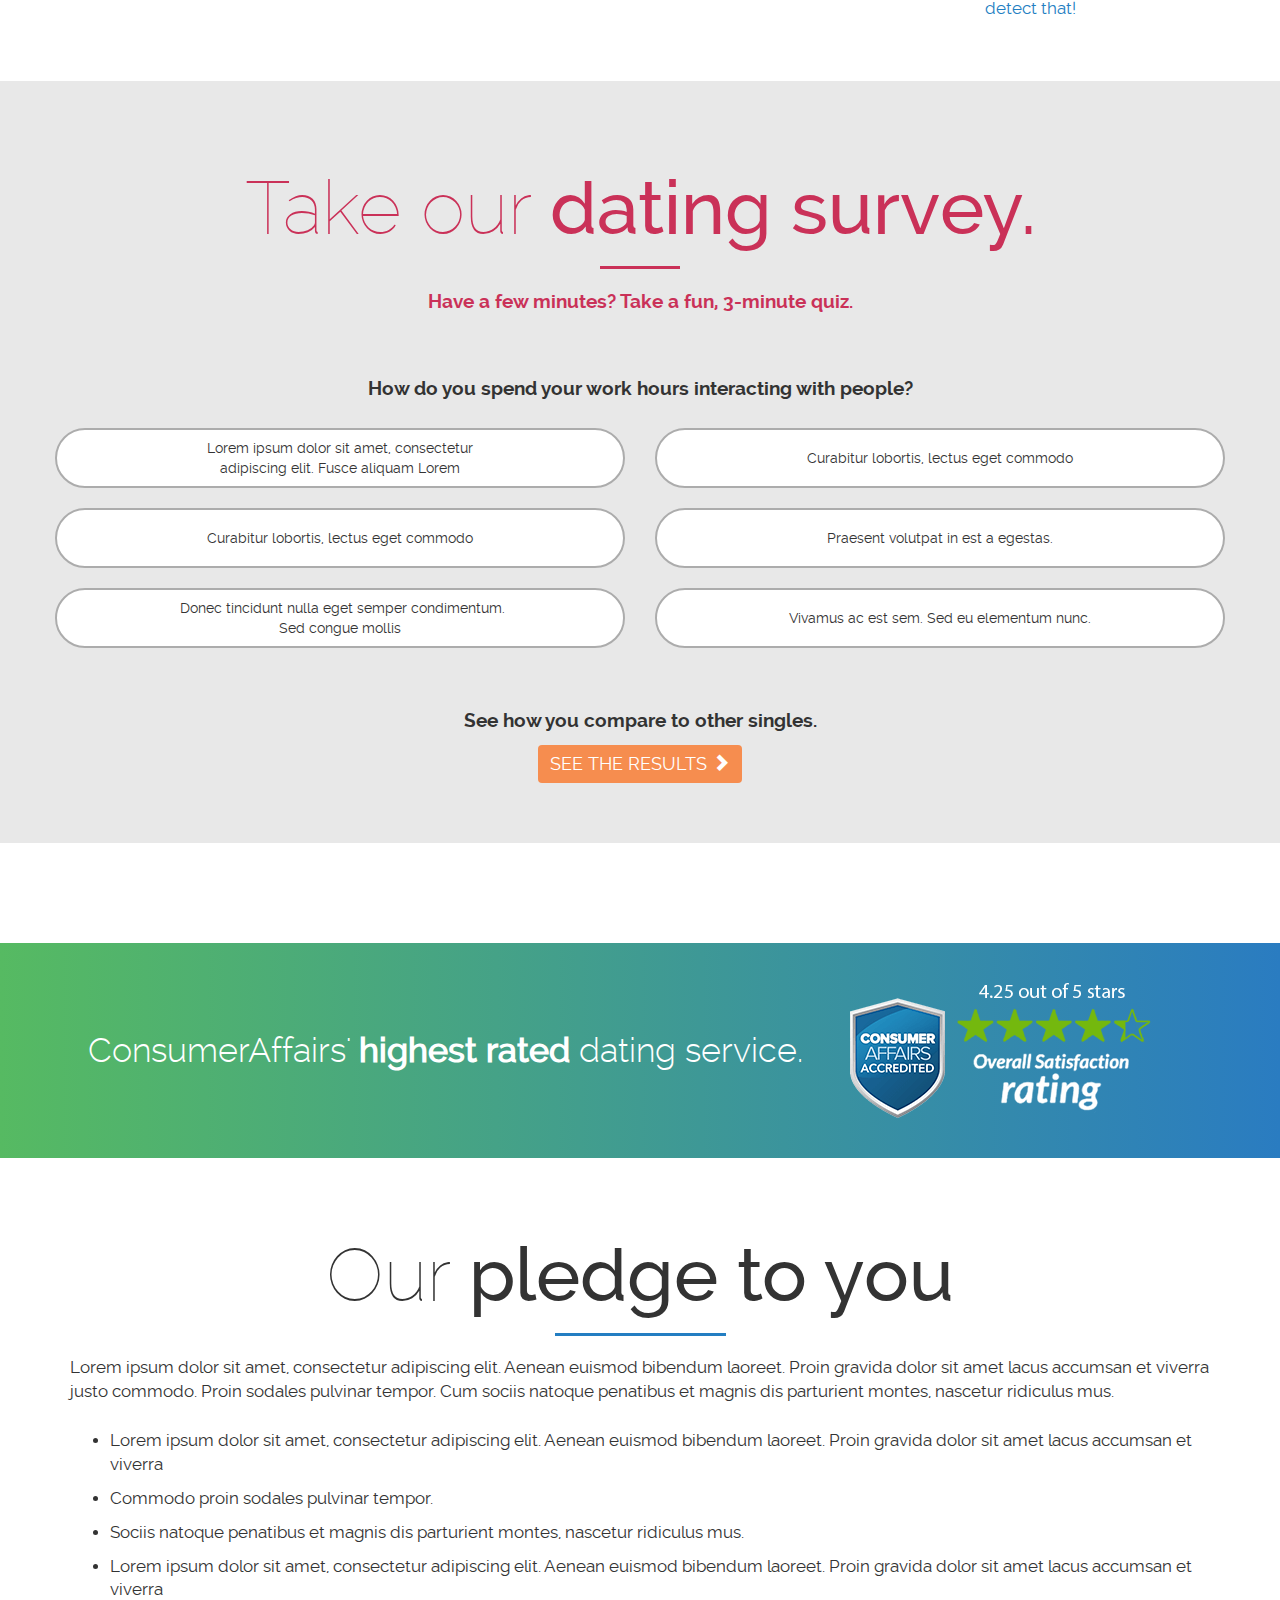
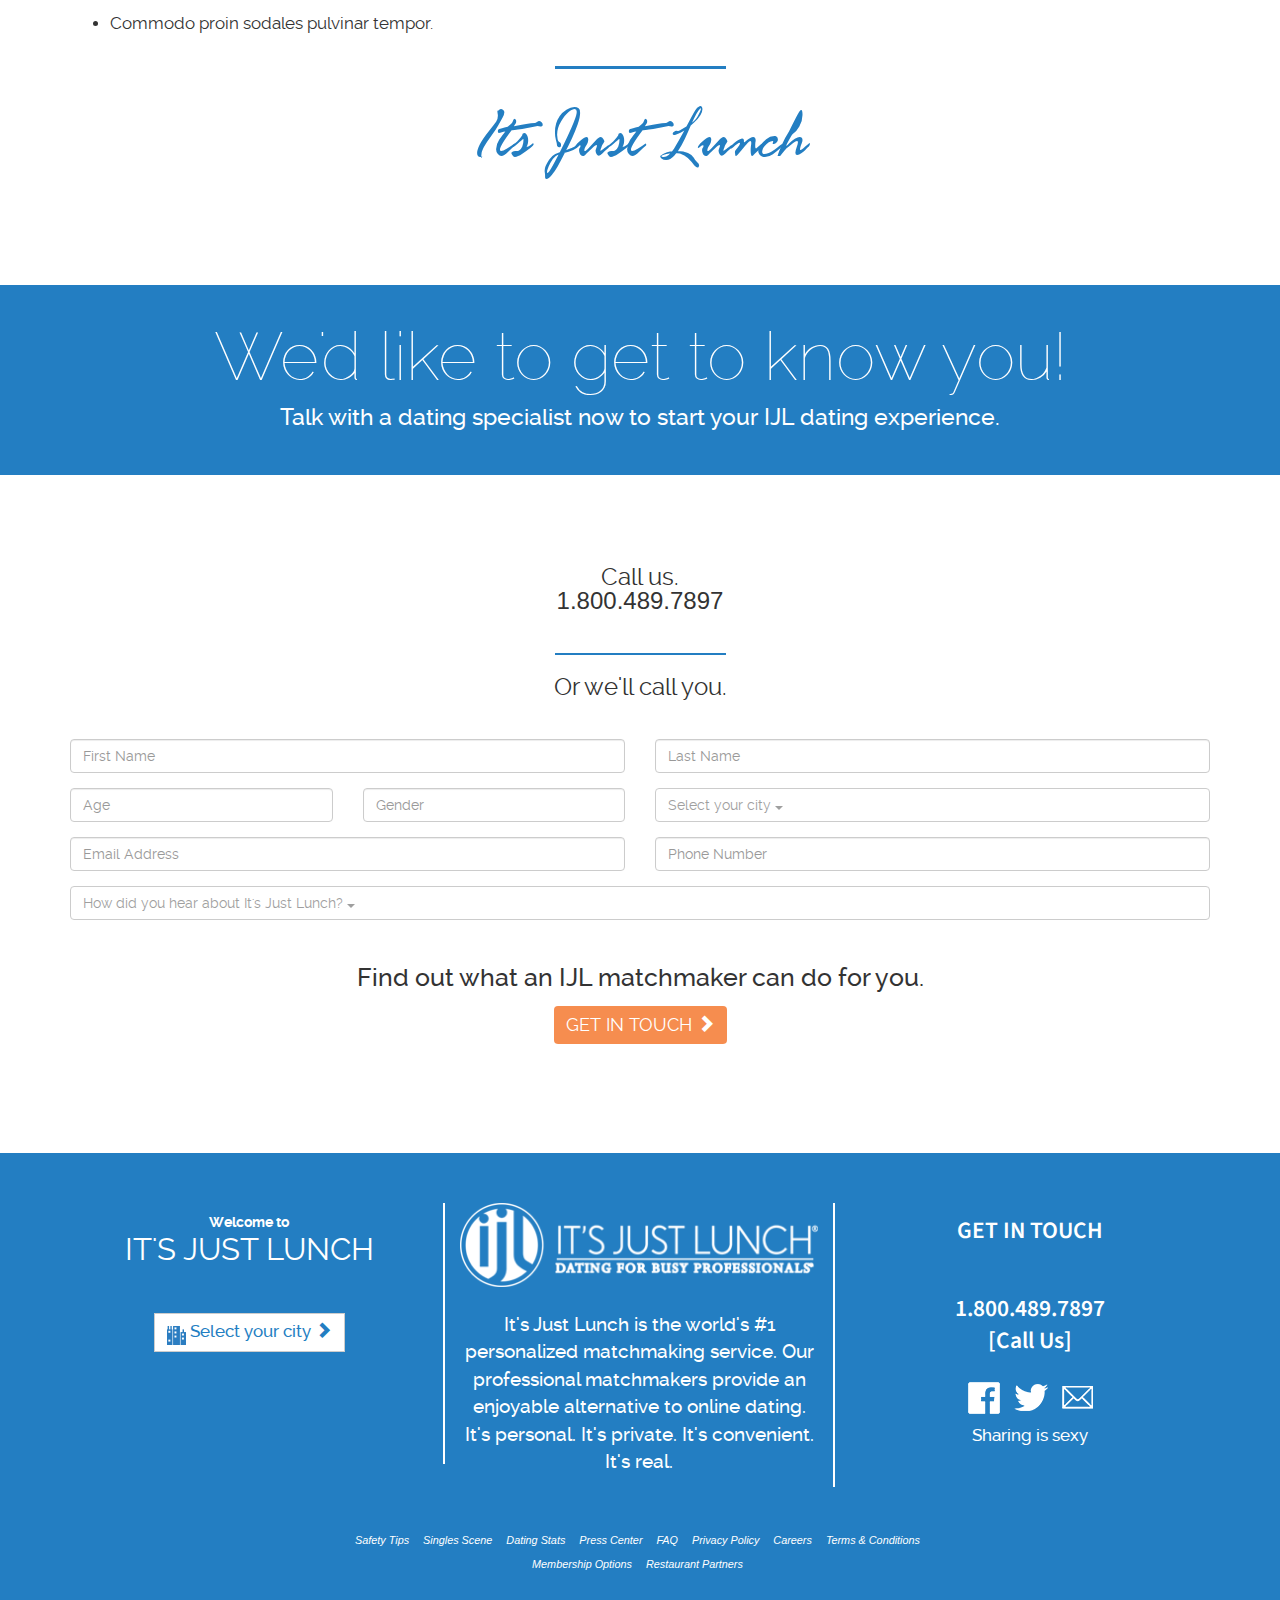
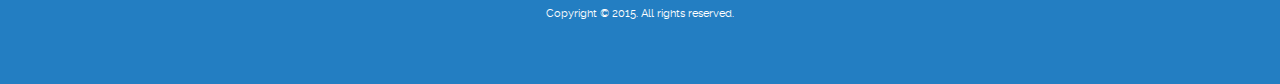
==== commit 2dd868e3: "Mobile updates" ====
--- a/index.html
+++ b/index.html
@@ -39,7 +39,7 @@
 		<h1>Chemistry happens <b>face-to-face.</b></h1>
 
 		<p>It's just lunch. Or maybe the best date of your life.</p>
-		<a class="btn btn-lg btn-primary" href="#" role="button">Start dating <span class="glyphicon glyphicon-chevron-right"></span></a>
+		<a class="btn btn-lg btn-primary visible-sm-inline visible-md-inline visible-lg-inline" href="#" role="button">Start dating <span class="glyphicon glyphicon-chevron-right"></span></a>
 	</div>
 </div>
 
@@ -52,7 +52,7 @@
 		<div class="navbar-header">
 			<div class="mobile-logo">
 				<a href="/">
-					<img src="images/IJL-logo-black.png" alt="It's Just Lunch">
+					<img src="images/IJL-logo-white.png" alt="It's Just Lunch">
 				</a>
 			</div>
 			<button type="button" class="navbar-toggle collapsed" data-toggle="collapse" data-target="#navbar" aria-expanded="false" aria-controls="navbar">
@@ -97,7 +97,7 @@
 				<li><a href="/cities"><img src="images/icon-find.png" alt="Find City">
 				<span>Find My City</span></a></li>
 				<li><a href="/contact"><img src="images/icon-start-dating.png" alt="Start Dating">
-				<span>Start Dating</span></a></li>
+				<span>Start Dating!</span></a></li>
 			</ul>
 		</div>
 	</div>
@@ -248,11 +248,17 @@
 	</div>
 </div>
 
+<div class="container-fluid visible-xs">
+	<div class="row">
+		<img src="images/bg-home-our-clients.jpg">
+	</div>
+</div>
+
 <div class="container-fluid home-our-clients img-box">
 
 	<div class="container">
 		<div class="row">
-			<div class="col-sm-6 txt-box">
+			<div class="col-sm-6">
 				<blockquote>
 					<p>"Being a member of It's Just Lunch is like having trusted friends set you up, but even better, because they're professionals. They know
 						what they're doing, and they do everything for you. Date, time, where you go."</p>
